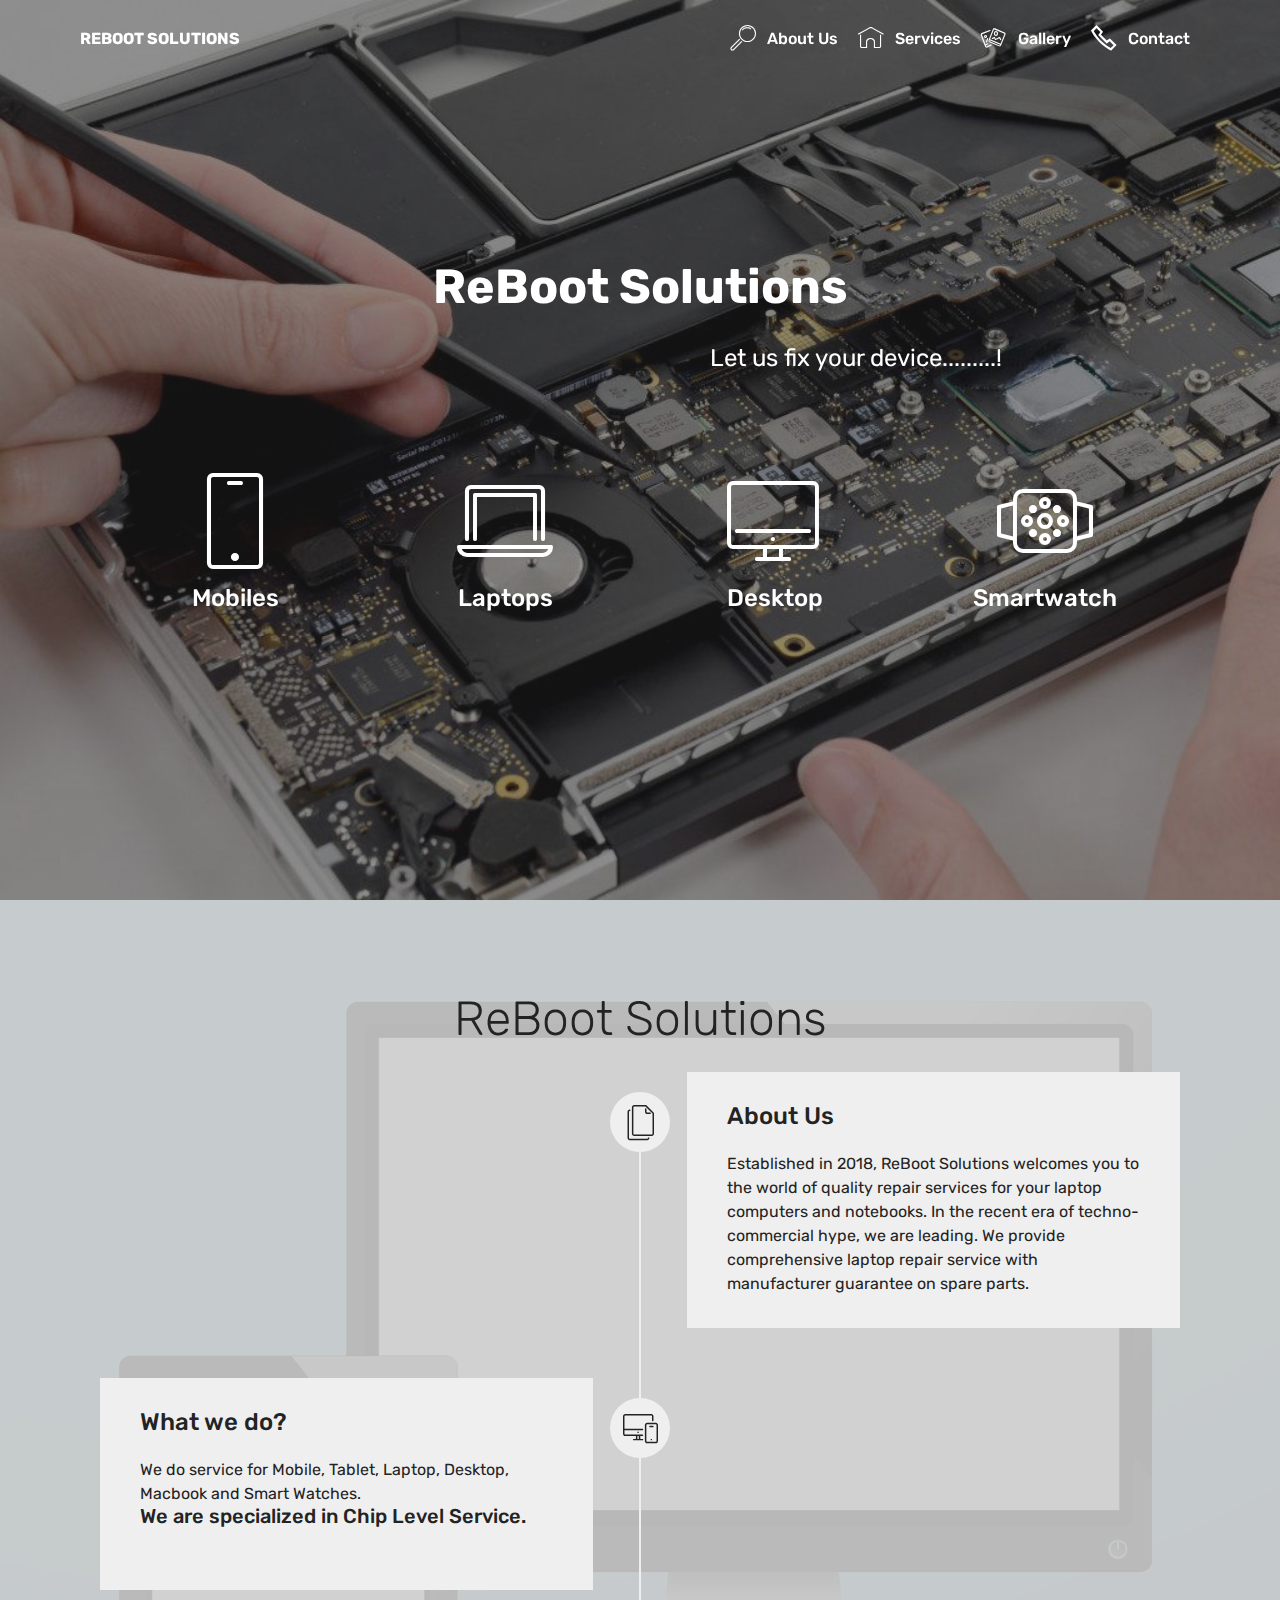
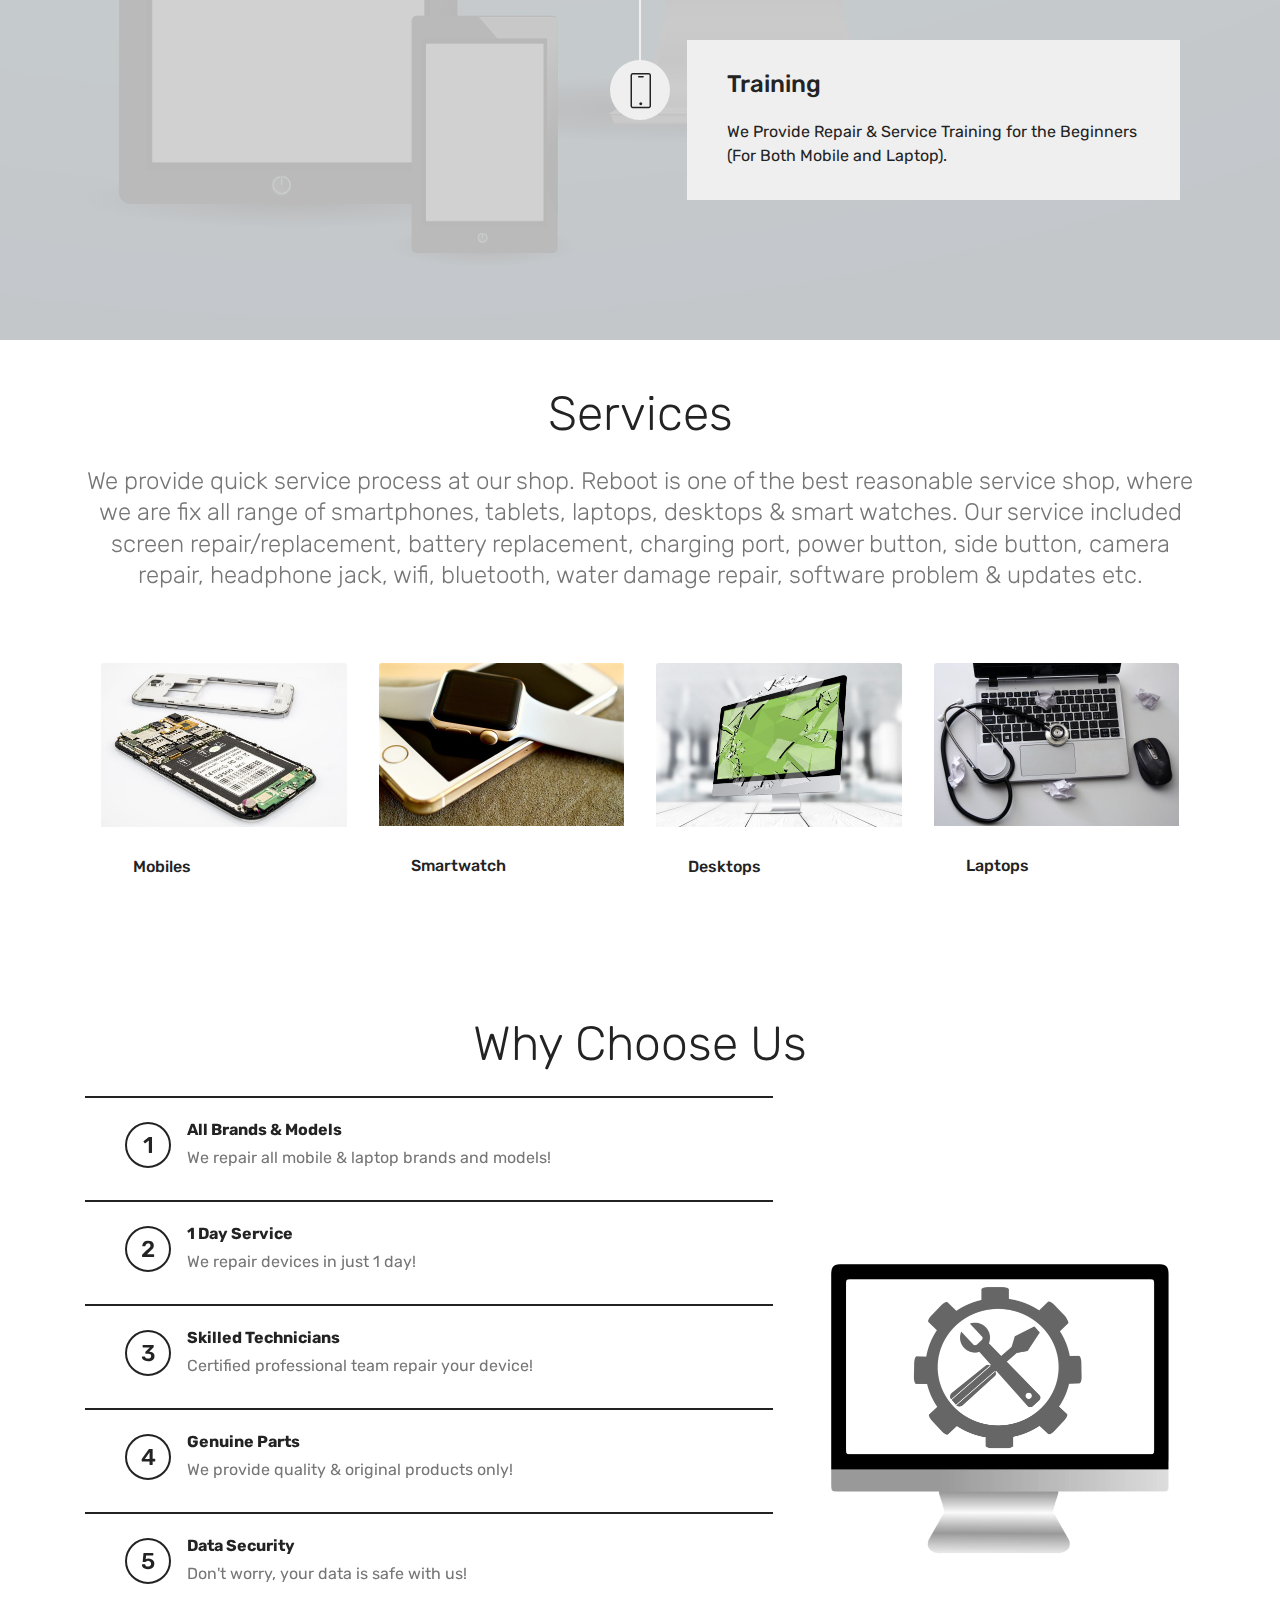
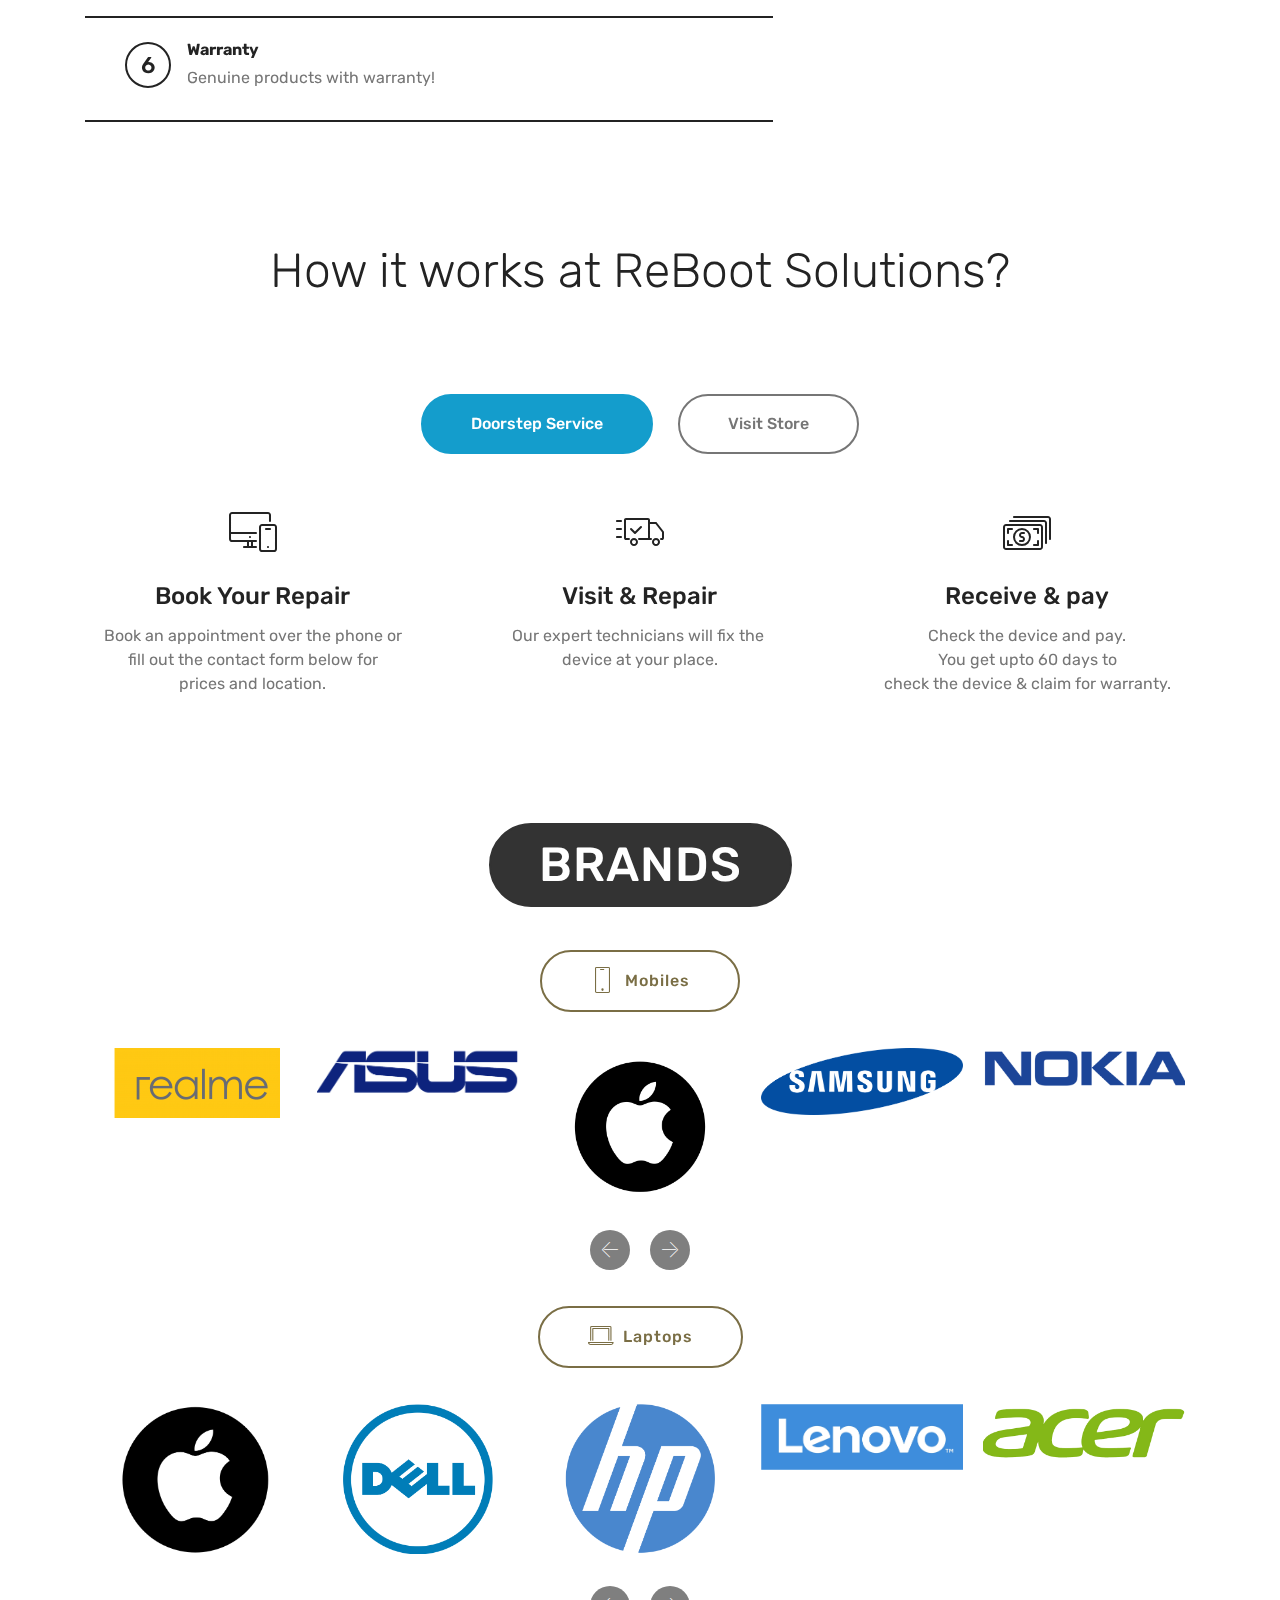
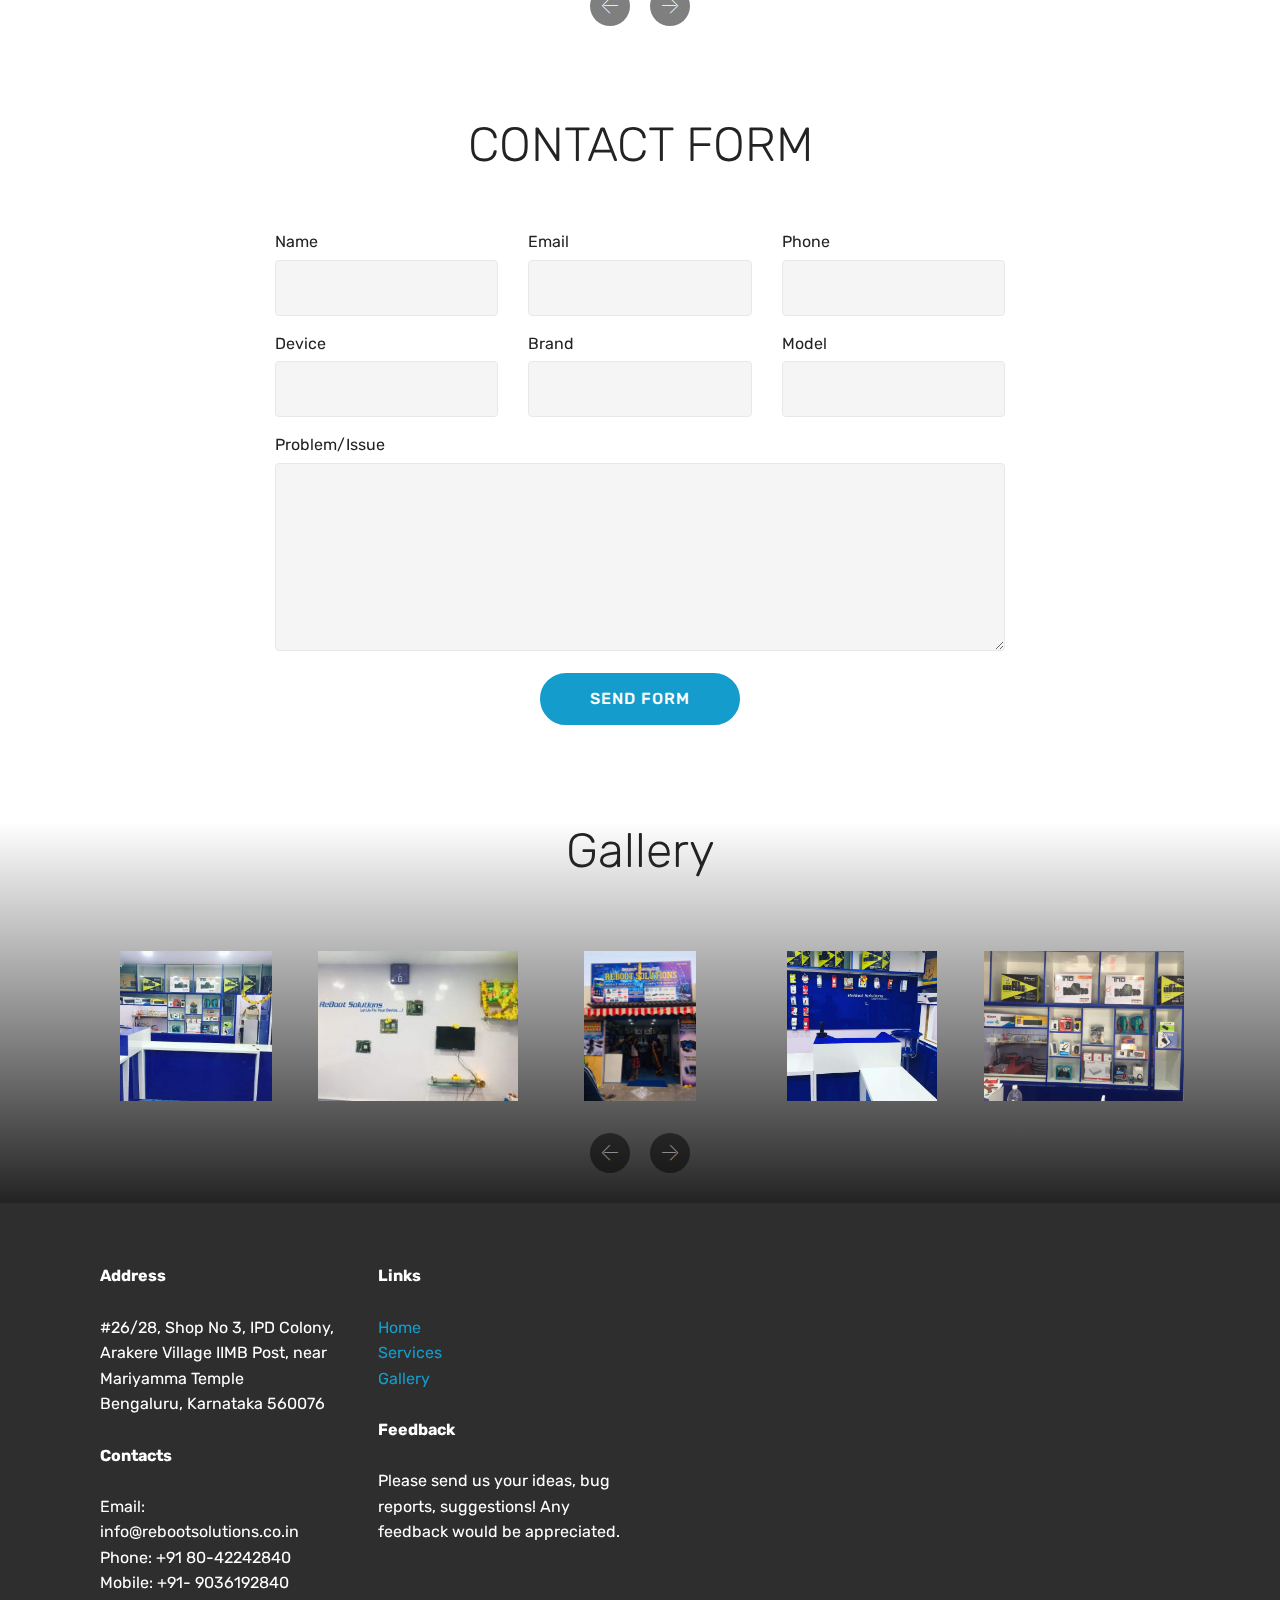
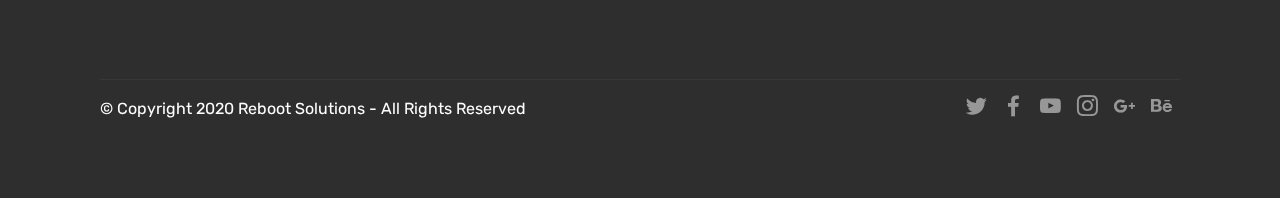
==== Stage2/index.html @ a34d1035 "Update" ====
<!DOCTYPE html>
<html>

<head>
    
    <meta charset="UTF-8">
    <meta http-equiv="X-UA-Compatible" content="IE=edge">
    <meta name="generator" content="Mobirise v4.12.3, mobirise.com">
    <meta name="viewport" content="width=device-width, initial-scale=1, minimum-scale=1">
    <link rel="shortcut icon" href="assets/images/mbr-122x244.png" type="image/x-icon">
    <meta name="description" content="">


    <title>Home</title>
    <link rel="stylesheet" href="assets/web/assets/mobirise-icons/mobirise-icons.css">
    <link rel="stylesheet" href="assets/web/assets/mobirise-icons2/mobirise2.css">
    <link rel="stylesheet" href="assets/bootstrap/css/bootstrap.min.css">
    <link rel="stylesheet" href="assets/bootstrap/css/bootstrap-grid.min.css">
    <link rel="stylesheet" href="assets/bootstrap/css/bootstrap-reboot.min.css">
    <link rel="stylesheet" href="assets/dropdown/css/style.css">
    <link rel="stylesheet" href="assets/tether/tether.min.css">
    <link rel="stylesheet" href="assets/socicon/css/styles.css">
    <link rel="stylesheet" href="assets/theme/css/style.css">
    <link rel="preload" as="style" href="assets/mobirise/css/mbr-additional.css">
    <link rel="stylesheet" href="assets/mobirise/css/mbr-additional.css" type="text/css">



</head>

<body>
    <section class="menu cid-qTkzRZLJNu" once="menu" id="menu1-0">



        <nav class="navbar navbar-expand beta-menu navbar-dropdown align-items-center navbar-fixed-top navbar-toggleable-sm bg-color transparent">
            <button class="navbar-toggler navbar-toggler-right" type="button" data-toggle="collapse" data-target="#navbarSupportedContent" aria-controls="navbarSupportedContent" aria-expanded="false" aria-label="Toggle navigation">
            <div class="hamburger">
                <span></span>
                <span></span>
                <span></span>
                <span></span>
            </div>
        </button>
            <div class="menu-logo">
                <div class="navbar-brand">

                    <span class="navbar-caption-wrap"><a class="navbar-caption text-white display-4" href="#top">
                        REBOOT SOLUTIONS</a></span>
                </div>
            </div>
            <div class="collapse navbar-collapse" id="navbarSupportedContent">
                <ul class="navbar-nav nav-dropdown nav-right" data-app-modern-menu="true">
                    <li class="nav-item">
                        <a class="nav-link link text-white display-4" href="index.html#timeline2-d">
                            <span class="mbri-search mbr-iconfont mbr-iconfont-btn"></span> About Us
                        </a>
                    </li>
                    <li class="nav-item">
                        <a class="nav-link link text-white display-4" href="index.html#features18-m">
                            <span class="mbri-home mbr-iconfont mbr-iconfont-btn"></span> Services
                        </a>
                    </li>
                    <li class="nav-item"><a class="nav-link link text-white display-4" href="index.html#clients-1g"><span class="mbri-image-gallery mbr-iconfont mbr-iconfont-btn"></span>
                        Gallery</a></li>
                    <li class="nav-item"><a class="nav-link link text-white display-4" href="index.html#footer2-j"><span class="mobi-mbri mobi-mbri-phone mbr-iconfont mbr-iconfont-btn"></span>
                        Contact </a></li>
                </ul>

            </div>
        </nav>
    </section>

    <section class="engine">
        <a href="https://mobirise.info/x"></a>
    </section>
    <section class="header12 cid-rZUD8Weqq3 mbr-fullscreen mbr-parallax-background" id="header12-e">

        <script src="https://apps.elfsight.com/p/platform.js" defer></script>
        <div class="elfsight-app-2c4e87eb-a6d6-4e40-9e32-75de7be5c30c"></div>


        <div class="mbr-overlay" style="opacity: 0.5; background-color: rgb(35, 35, 35);">
        </div>

        <div class="container  ">
            <div class="media-container">
                <div class="col-md-12 align-center">
                    <h1 class="mbr-section-title pb-3 mbr-white mbr-bold mbr-fonts-style display-2">
                        ReBoot Solutions</h1>
                    <p class="mbr-text pb-3 mbr-white mbr-fonts-style display-5">&nbsp; &nbsp; &nbsp; &nbsp; &nbsp; &nbsp; &nbsp; &nbsp; &nbsp; &nbsp; &nbsp; &nbsp; &nbsp; &nbsp; &nbsp; &nbsp; &nbsp; &nbsp; &nbsp; &nbsp; &nbsp; &nbsp; &nbsp; &nbsp; &nbsp; &nbsp; &nbsp; &nbsp; &nbsp; &nbsp; &nbsp; &nbsp; &nbsp;
                        &nbsp; &nbsp; &nbsp; Let us fix your device.........!</p>


                    <div class="icons-media-container mbr-white">
                        <div class="card col-12 col-md-6 col-lg-3">
                            <div class="icon-block">
                                <a href="">
                                    <span class="mbr-iconfont mbri-mobile"></span>
                                </a>
                            </div>
                            <h5 class="mbr-fonts-style display-5">
                                Mobiles</h5>
                        </div>

                        <div class="card col-12 col-md-6 col-lg-3">
                            <div class="icon-block">
                                <a href="">
                                    <span class="mbr-iconfont mbri-laptop"></span>
                                </a>
                            </div>
                            <h5 class="mbr-fonts-style display-5">
                                Laptops</h5>
                        </div>

                        <div class="card col-12 col-md-6 col-lg-3">
                            <div class="icon-block">
                                <a href="">
                                    <span class="mbr-iconfont mbri-desktop"></span>
                                </a>
                            </div>
                            <h5 class="mbr-fonts-style display-5">
                                Desktop</h5>
                        </div>

                        <div class="card col-12 col-md-6 col-lg-3">
                            <div class="icon-block">
                                <a href="">
                                    <span class="mbr-iconfont mbri-watch"></span>
                                </a>
                            </div>
                            <h5 class="mbr-fonts-style display-5">
                                Smartwatch</h5>
                        </div>
                    </div>
                </div>
            </div>
        </div>


    </section>

    <section class="timeline2 cid-rZUwiNPo9h" id="timeline2-d">



        <div class="mbr-overlay" style="opacity: 0.9; background-color: rgb(204, 204, 204);">
        </div>

        <div class="container align-center">
            <h2 class="mbr-section-title pb-3 mbr-fonts-style display-2">ReBoot Solutions</h2>


            <div class="container timelines-container" mbri-timelines="">
                <!--1-->
                <div class="row timeline-element reverse separline">
                    <span class="iconsBackground">
                    <span class="mbri-pages mbr-iconfont"></span>
                    </span>
                    <div class="col-xs-12 col-md-6 align-left">
                        <div class="timeline-text-content">
                            <h4 class="mbr-timeline-title pb-3 mbr-fonts-style display-5">About Us</h4>
                            <p class="mbr-timeline-text mbr-fonts-style display-7">Established in 2018, ReBoot Solutions welcomes you to the world of quality repair services for your laptop computers and notebooks. In the recent era of techno-commercial hype, we are leading. We provide comprehensive laptop
                                repair service with manufacturer guarantee on spare parts.</p>
                        </div>
                    </div>
                </div>
                <!--2-->
                <div class="row timeline-element  separline">
                    <span class="iconsBackground">
                    <span class="mbri-responsive mbr-iconfont"></span>
                    </span>
                    <div class="col-xs-12 col-md-6 align-left ">
                        <div class="timeline-text-content">
                            <h4 class="mbr-timeline-title pb-3 mbr-fonts-style display-5">What we do?</h4>
                            <p class="mbr-timeline-text mbr-fonts-style display-7">We do service for Mobile, Tablet, Laptop, Desktop, Macbook and Smart Watches.
                                <br>
                                <h5>We are specialized in Chip Level Service.</h5><br></p>
                        </div>
                    </div>
                </div>
                <!--3-->
                <div class="row timeline-element reverse">
                    <span class="iconsBackground">
                    <span class="mbr-iconfont mbri-mobile"></span>
                    </span>
                    <div class="col-xs-12 col-md-6 align-left">
                        <div class="timeline-text-content">
                            <h4 class="mbr-timeline-title pb-3 mbr-fonts-style display-5">Training</h4>
                            <p class="mbr-timeline-text mbr-fonts-style display-7">We Provide Repair &amp; Service Training for the Beginners (For Both Mobile and Laptop).</p>
                        </div>
                    </div>
                </div>
                <!--4-->

                <!--5-->

                <!--6-->

                <!--7-->

                <!--8-->

                <!--9-->

                <!--10-->

                <!--11-->

                <!--12-->

            </div>
        </div>
    </section>

    <section class="features18 popup-btn-cards cid-s2x1sMjqsp" id="features18-m">




        <div class="container">
            <h2 class="mbr-section-title pb-3 align-center mbr-fonts-style display-2">
                Services</h2>
            <h3 class="mbr-section-subtitle display-5 align-center mbr-fonts-style mbr-light">We provide quick service process at our shop. Reboot is one of the best reasonable service shop, where we are fix all range of smartphones, tablets, laptops, desktops &amp; smart watches. Our service included screen repair/replacement, battery
                replacement, charging port, power button, side button, camera repair, headphone jack, wifi, bluetooth, water damage repair, software problem &amp; updates etc.</h3>
            <div class="media-container-row pt-5 ">
                <div class="card p-3 col-12 col-md-6 col-lg-3">
                    <div class="card-wrapper ">
                        <div class="card-img">
                            <div class="mbr-overlay"></div>

                            <img src="assets/images/mbr-1-490x327.jpg" alt="Mobirise" title="">
                        </div>
                        <div class="card-box">
                            <h4 class="card-title mbr-fonts-style display-7">
                                Mobiles</h4>

                        </div>
                    </div>
                </div>
                <div class="card p-3 col-12 col-md-6 col-lg-3">
                    <div class="card-wrapper">
                        <div class="card-img">
                            <div class="mbr-overlay"></div>

                            <img src="assets/images/mbr-1-490x326.jpg" alt="Mobirise" title="">
                        </div>
                        <div class="card-box">
                            <h4 class="card-title mbr-fonts-style display-7">Smartwatch</h4>

                        </div>
                    </div>
                </div>

                <div class="card p-3 col-12 col-md-6 col-lg-3">
                    <div class="card-wrapper">
                        <div class="card-img">
                            <div class="mbr-overlay"></div>

                            <img src="assets/images/mbr-490x327.jpg" alt="Mobirise" title="">
                        </div>
                        <div class="card-box">
                            <h4 class="card-title mbr-fonts-style display-7">
                                Desktops</h4>

                        </div>
                    </div>
                </div>

                <div class="card p-3 col-12 col-md-6 col-lg-3">
                    <div class="card-wrapper">
                        <div class="card-img">
                            <div class="mbr-overlay"></div>

                            <img src="assets/images/mbr-490x326.jpg" alt="Mobirise" title="">
                        </div>
                        <div class="card-box">
                            <h4 class="card-title mbr-fonts-style display-7">
                                Laptops</h4>

                        </div>
                    </div>
                </div>
            </div>
        </div>
    </section>

    <section class="counters4 counters cid-rZUuoLfq2a" id="counters4-6">





        <div class="container pt-4 mt-2">
            <h2 class="mbr-section-title pb-3 align-center mbr-fonts-style display-2">Why Choose Us</h2>

            <div class="media-container-row">
                <div class="media-block m-auto" style="width: 38%;">
                    <div class="mbr-figure">
                        <img src="assets/images/mbr-780x585.png" alt="" title="">
                    </div>
                </div>
                <div class="cards-block">
                    <div class="cards-container">
                        <div class="card px-3 align-left col-12">
                            <div class="panel-item p-4 d-flex align-items-start">
                                <div class="card-img pr-3">
                                    <h3 class="img-text d-flex align-items-center justify-content-center">
                                        1
                                    </h3>
                                </div>
                                <div class="card-text">
                                    <h4 class="mbr-content-title mbr-bold mbr-fonts-style display-7">All Brands &amp; Models</h4>
                                    <p class="mbr-content-text mbr-fonts-style display-7">
                                        We repair all mobile &amp; laptop brands and models!</p>
                                </div>
                            </div>
                        </div>
                        <div class="card px-3 align-left col-12">
                            <div class="panel-item p-4 d-flex align-items-start">
                                <div class="card-img pr-3">
                                    <h3 class="img-text d-flex align-items-center justify-content-center">
                                        2
                                    </h3>
                                </div>
                                <div class="card-text">
                                    <h4 class="mbr-content-title mbr-bold mbr-fonts-style display-7">
                                        <div><span style="color: inherit; font-size: 1rem; background-color: transparent;">1 Day Service</span><br></div>
                                    </h4>
                                    <p class="mbr-content-text mbr-fonts-style display-7">
                                        We repair devices in just 1 day!
                                    </p>
                                </div>
                            </div>
                        </div>
                        <div class="card px-3 align-left col-12">
                            <div class="panel-item p-4 d-flex align-items-start">
                                <div class="card-img pr-3">
                                    <h3 class="img-text d-flex align-items-center justify-content-center">
                                        3
                                    </h3>
                                </div>
                                <div class="card-text">
                                    <h4 class="mbr-content-title mbr-bold mbr-fonts-style display-7">Skilled Technicians</h4>
                                    <p class="mbr-content-text mbr-fonts-style display-7">
                                        Certified professional team repair your device!</p>
                                </div>
                            </div>
                        </div>
                        <div class="card px-3 align-left col-12">
                            <div class="panel-item p-4 d-flex align-items-start">
                                <div class="card-img pr-3">
                                    <h3 class="img-text d-flex align-items-center justify-content-center">
                                        4
                                    </h3>
                                </div>
                                <div class="card-texts">
                                    <h4 class="mbr-content-title mbr-bold mbr-fonts-style display-7">Genuine Parts</h4>
                                    <p class="mbr-content-text mbr-fonts-style display-7">
                                        We provide quality &amp; original products only!
                                    </p>
                                </div>
                            </div>
                        </div>
                        <div class="card px-3 align-left col-12">
                            <div class="panel-item p-4 d-flex align-items-start">
                                <div class="card-img pr-3">
                                    <h3 class="img-text d-flex align-items-center justify-content-center">
                                        5
                                    </h3>
                                </div>
                                <div class="card-texts">
                                    <h4 class="mbr-content-title mbr-bold mbr-fonts-style display-7">Data Security</h4>
                                    <p class="mbr-content-text mbr-fonts-style display-7">
                                        Don't worry, your data is safe with us!
                                    </p>
                                </div>
                            </div>
                        </div>
                        <div class="card px-3 align-left col-12">
                            <div class="panel-item p-4 d-flex align-items-start">
                                <div class="card-img pr-3">
                                    <h3 class="img-text d-flex align-items-center justify-content-center">
                                        6
                                    </h3>
                                </div>
                                <div class="card-texts">
                                    <h4 class="mbr-content-title mbr-bold mbr-fonts-style display-7">Warranty</h4>
                                    <p class="mbr-content-text mbr-fonts-style display-7">
                                        Genuine products with warranty!
                                    </p>
                                </div>
                            </div>
                        </div>
                    </div>
                </div>
            </div>
        </div>
    </section>

    <section class="tabs3 cid-s2xTPoOh6a" id="tabs3-q">





        <div class="container">
            <h2 class="mbr-section-title align-center pb-3 mbr-fonts-style display-2">
                How it works at ReBoot Solutions?</h2>

        </div>
        <div class="container-fluid">
            <div class="row tabcont">
                <ul class="nav nav-tabs pt-3 mt-5" role="tablist">
                    <li class="nav-item mbr-fonts-style"><a class="nav-link show active display-7" role="tab" data-toggle="tab" href="#tabs3-q_tab0" aria-selected="true">
                        Doorstep Service</a></li>
                    <li class="nav-item mbr-fonts-style"><a class="nav-link  show active display-7" role="tab" data-toggle="tab" href="#tabs3-q_tab1" aria-selected="true">Visit Store</a></li>




                </ul>
            </div>
        </div>

        <div class="container">
            <div class="row px-1">
                <div class="tab-content">
                    <div id="tab1" class="tab-pane in active mbr-table" role="tabpanel">
                        <div class="row tab-content-row">
                            <div class="col-xs-12 col-md-6 col-lg-4">
                                <div class="card-img ">
                                    <span class="mbri-responsive mbr-iconfont"></span>
                                </div>
                                <h4 class="mbr-element-title  align-center mbr-fonts-style pb-2 display-5">
                                    Book Your Repair</h4>
                                <p class="mbr-section-text  align-center mbr-fonts-style display-7">
                                    Book an appointment over the phone or<br>fill out the contact form below for<br>prices and location.</p>
                            </div>

                            <div class="col-xs-12 col-md-6 col-lg-4">
                                <div class="card-img ">
                                    <span class="mbr-iconfont mbri-delivery"></span>
                                </div>
                                <h4 class="mbr-element-title  align-center mbr-fonts-style pb-2 display-5">
                                    Visit &amp; Repair</h4>
                                <p class="mbr-section-text  align-center mbr-fonts-style display-7">
                                    Our expert technicians will fix the&nbsp;<br>device at your place.</p>
                            </div>

                            <div class="col-xs-12 col-md-6 col-lg-4">
                                <div class="card-img ">
                                    <span class="mbr-iconfont mbri-cash"></span>
                                </div>
                                <h4 class="mbr-element-title  align-center mbr-fonts-style pb-2 display-5">
                                    Receive &amp; pay</h4>
                                <p class="mbr-section-text  align-center mbr-fonts-style display-7">
                                    Check the device and pay.<br>You get upto 60 days to<br>check the device &amp; claim for warranty.</p>
                            </div>


                        </div>
                    </div>

                    <div id="tab2" class="tab-pane  mbr-table" role="tabpanel">
                        <div class="row tab-content-row">
                            <div class="col-xs-12 col-md-6 col-lg-4">
                                <div class="card-img ">
                                    <span class="mbr-iconfont mbri-home"></span>
                                </div>
                                <h4 class="mbr-element-title  align-center mbr-fonts-style pb-2 display-5">
                                    Visit Store</h4>
                                <p class="mbr-section-text  align-center mbr-fonts-style display-7">
                                    Walk-in to our store on the below&nbsp;<br>address and handover the&nbsp;<br>device.</p>
                            </div>

                            <div class="col-xs-12 col-md-6 col-lg-4">
                                <div class="card-img ">
                                    <span class="mbr-iconfont mobi-mbri-phone mobi-mbri"></span>
                                </div>
                                <h4 class="mbr-element-title  align-center mbr-fonts-style pb-2 display-5">Get Notified</h4>
                                <p class="mbr-section-text  align-center mbr-fonts-style display-7">Once the device is fixed, you get&nbsp;<br>a call from our team.</p>
                            </div>

                            <div class="col-xs-12 col-md-6 col-lg-4">
                                <div class="card-img ">
                                    <span class="mbr-iconfont mbri-cash"></span>
                                </div>
                                <h4 class="mbr-element-title  align-center mbr-fonts-style pb-2 display-5">Pay</h4>
                                <p class="mbr-section-text  align-center mbr-fonts-style display-7">
                                    Collect the device from the store<br>and pay by cash/digital.</p>
                            </div>


                        </div>
                    </div>

                    <div id="tab3" class="tab-pane  mbr-table" role="tabpanel">
                        <div class="row tab-content-row">
                            <div class="col-xs-12 col-md-6 col-lg-4">
                                <div class="card-img ">
                                    <span class="mbri-extension mbr-iconfont"></span>
                                </div>
                                <h4 class="mbr-element-title  align-center mbr-fonts-style pb-2 display-5">
                                    TRENDY WEBSITE BLOCKS
                                </h4>
                                <p class="mbr-section-text  align-center mbr-fonts-style display-7">
                                    Choose from the large selection pre-made blocks - full-screen intro, bootstrap carousel, slider, responsive image gallery with, parallax scrolling, sticky header and more.
                                </p>
                            </div>

                            <div class="col-xs-12 col-md-6 col-lg-4">
                                <div class="card-img ">
                                    <span class="mbri-extension mbr-iconfont"></span>
                                </div>
                                <h4 class="mbr-element-title  align-center mbr-fonts-style pb-2 display-5">
                                    TRENDY WEBSITE BLOCKS
                                </h4>
                                <p class="mbr-section-text  align-center mbr-fonts-style display-7">
                                    Choose from the large selection pre-made blocks - full-screen intro, bootstrap carousel, slider, responsive image gallery with, parallax scrolling, sticky header and more.
                                </p>
                            </div>

                            <div class="col-xs-12 col-md-6 col-lg-4">
                                <div class="card-img ">
                                    <span class="mbri-extension mbr-iconfont"></span>
                                </div>
                                <h4 class="mbr-element-title  align-center mbr-fonts-style pb-2 display-5">
                                    TRENDY WEBSITE BLOCKS
                                </h4>
                                <p class="mbr-section-text  align-center mbr-fonts-style display-7">
                                    Choose from the large selection pre-made blocks - full-screen intro, bootstrap carousel, slider, responsive image gallery with, parallax scrolling, sticky header and more.
                                </p>
                            </div>


                        </div>
                    </div>

                    <div id="tab4" class="tab-pane  mbr-table" role="tabpanel">
                        <div class="row tab-content-row">
                            <div class="col-xs-12 col-md-6 col-lg-4">
                                <div class="card-img ">
                                    <span class="mbri-responsive mbr-iconfont"></span>
                                </div>
                                <h4 class="mbr-element-title  align-center mbr-fonts-style pb-2 display-5">
                                    MOBILE FRIENDLY
                                </h4>
                                <p class="mbr-section-text  align-center mbr-fonts-style display-7">
                                    No special actions required, all sites you make with Mobirise are mobile-friendly. You don't have to create a special mobile version of your site, it will adapt automagically.
                                </p>
                            </div>

                            <div class="col-xs-12 col-md-6 col-lg-4">
                                <div class="card-img ">
                                    <span class="mbri-responsive mbr-iconfont"></span>
                                </div>
                                <h4 class="mbr-element-title  align-center mbr-fonts-style pb-2 display-5">
                                    MOBILE FRIENDLY
                                </h4>
                                <p class="mbr-section-text  align-center mbr-fonts-style display-7">
                                    No special actions required, all sites you make with Mobirise are mobile-friendly. You don't have to create a special mobile version of your site, it will adapt automagically.
                                </p>
                            </div>

                            <div class="col-xs-12 col-md-6 col-lg-4">
                                <div class="card-img ">
                                    <span class="mbri-responsive mbr-iconfont"></span>
                                </div>
                                <h4 class="mbr-element-title  align-center mbr-fonts-style pb-2 display-5">
                                    MOBILE FRIENDLY
                                </h4>
                                <p class="mbr-section-text  align-center mbr-fonts-style display-7">
                                    No special actions required, all sites you make with Mobirise are mobile-friendly. You don't have to create a special mobile version of your site, it will adapt automagically.
                                </p>
                            </div>


                        </div>
                    </div>

                    <div id="tab5" class="tab-pane  mbr-table" role="tabpanel">
                        <div class="row tab-content-row">
                            <div class="col-xs-12 col-md-6 col-lg-4">
                                <div class="card-img ">
                                    <span class="mbri-bootstrap mbr-iconfont"></span>
                                </div>
                                <h4 class="mbr-element-title  align-center mbr-fonts-style pb-2 display-5">
                                    IT'S EASY AND SIMPLE
                                </h4>
                                <p class="mbr-section-text  align-center mbr-fonts-style display-7">
                                    Cut down the development time with drag-and-drop website builder. Drop the blocks into the page, edit content inline and publish - no technical skills required.
                                </p>
                            </div>

                            <div class="col-xs-12 col-md-6 col-lg-4">
                                <div class="card-img ">
                                    <span class="mbri-bootstrap mbr-iconfont"></span>
                                </div>
                                <h4 class="mbr-element-title  align-center mbr-fonts-style pb-2 display-5">
                                    IT'S EASY AND SIMPLE
                                </h4>
                                <p class="mbr-section-text  align-center mbr-fonts-style display-7">
                                    Cut down the development time with drag-and-drop website builder. Drop the blocks into the page, edit content inline and publish - no technical skills required.
                                </p>
                            </div>

                            <div class="col-xs-12 col-md-6 col-lg-4">
                                <div class="card-img ">
                                    <span class="mbri-bootstrap mbr-iconfont"></span>
                                </div>
                                <h4 class="mbr-element-title  align-center mbr-fonts-style pb-2 display-5">
                                    IT'S EASY AND SIMPLE
                                </h4>
                                <p class="mbr-section-text  align-center mbr-fonts-style display-7">
                                    Cut down the development time with drag-and-drop website builder. Drop the blocks into the page, edit content inline and publish - no technical skills required.
                                </p>
                            </div>


                        </div>
                    </div>

                    <div id="tab6" class="tab-pane  mbr-table" role="tabpanel">
                        <div class="row tab-content-row">
                            <div class="col-xs-12 col-md-6 col-lg-4">
                                <div class="card-img ">
                                    <span class="mbri-extension mbr-iconfont"></span>
                                </div>
                                <h4 class="mbr-element-title  align-center mbr-fonts-style pb-2 display-5">
                                    TRENDY WEBSITE BLOCKS
                                </h4>
                                <p class="mbr-section-text  align-center mbr-fonts-style display-7">
                                    Choose from the large selection pre-made blocks - full-screen intro, bootstrap carousel, slider, responsive image gallery with, parallax scrolling, sticky header and more.
                                </p>
                            </div>

                            <div class="col-xs-12 col-md-6 col-lg-4">
                                <div class="card-img ">
                                    <span class="mbri-extension mbr-iconfont"></span>
                                </div>
                                <h4 class="mbr-element-title  align-center mbr-fonts-style pb-2 display-5">
                                    TRENDY WEBSITE BLOCKS
                                </h4>
                                <p class="mbr-section-text  align-center mbr-fonts-style display-7">
                                    Choose from the large selection pre-made blocks - full-screen intro, bootstrap carousel, slider, responsive image gallery with, parallax scrolling, sticky header and more.
                                </p>
                            </div>

                            <div class="col-xs-12 col-md-6 col-lg-4">
                                <div class="card-img ">
                                    <span class="mbri-extension mbr-iconfont"></span>
                                </div>
                                <h4 class="mbr-element-title  align-center mbr-fonts-style pb-2 display-5">
                                    TRENDY WEBSITE BLOCKS
                                </h4>
                                <p class="mbr-section-text  align-center mbr-fonts-style display-7">
                                    Choose from the large selection pre-made blocks - full-screen intro, bootstrap carousel, slider, responsive image gallery with, parallax scrolling, sticky header and more.
                                </p>
                            </div>


                        </div>
                    </div>
                </div>
            </div>
        </div>
    </section>

    <section class="mbr-section content8 cid-s2y5kngvto" id="content8-19">



        <div class="container">
            <div class="media-container-row title">
                <div class="col-12 col-md-8">
                    <div class="mbr-section-btn align-center"><a class="btn btn-black display-2" href="">BRANDS</a></div>
                </div>
            </div>
        </div>
    </section>

    <section class="mbr-section content8 cid-s2y4HCQkKS" id="content8-17">



        <div class="container">
            <div class="media-container-row title">
                <div class="col-12 col-md-8">
                    <div class="mbr-section-btn align-center"><a class="btn btn-danger-outline display-4" href=""><span class="mbri-mobile mbr-iconfont mbr-iconfont-btn"></span>Mobiles</a></div>
                </div>
            </div>
        </div>
    </section>

    <section class="clients cid-rZUFUwzlgP" data-interval="false" id="clients-h">





        <div class="container">
            <div class="carousel slide" role="listbox" data-pause="true" data-keyboard="false" data-ride="carousel" data-interval="5000">
                <div class="carousel-inner" data-visible="5">





                    <div class="carousel-item ">
                        <div class="media-container-row">
                            <div class="col-md-12">
                                <div class="wrap-img ">
                                    <img src="assets/images/untitled-1-34-195x195.png" class="img-responsive clients-img" alt="" title="">
                                </div>
                            </div>
                        </div>
                    </div>
                    <div class="carousel-item ">
                        <div class="media-container-row">
                            <div class="col-md-12">
                                <div class="wrap-img ">
                                    <img src="assets/images/a9397d120bfea4478821815859b6ba40-1000x354.png" class="img-responsive clients-img" alt="" title="">
                                </div>
                            </div>
                        </div>
                    </div>
                    <div class="carousel-item ">
                        <div class="media-container-row">
                            <div class="col-md-12">
                                <div class="wrap-img ">
                                    <img src="assets/images/56-apple-512.webp" class="img-responsive clients-img" alt="" title="">
                                </div>
                            </div>
                        </div>
                    </div>
                    <div class="carousel-item ">
                        <div class="media-container-row">
                            <div class="col-md-12">
                                <div class="wrap-img ">
                                    <img src="assets/images/1200px-samsung-logo.svg-1200x398.png" class="img-responsive clients-img" alt="" title="">
                                </div>
                            </div>
                        </div>
                    </div>
                    <div class="carousel-item ">
                        <div class="media-container-row">
                            <div class="col-md-12">
                                <div class="wrap-img ">
                                    <img src="assets/images/nokia-logo-3-1499x602.png" class="img-responsive clients-img" alt="" title="">
                                </div>
                            </div>
                        </div>
                    </div>
                    <div class="carousel-item ">
                        <div class="media-container-row">
                            <div class="col-md-12">
                                <div class="wrap-img ">
                                    <img src="assets/images/vivo-mobile-logo-1-1190x363.png" class="img-responsive clients-img" alt="" title="">
                                </div>
                            </div>
                        </div>
                    </div>
                    <div class="carousel-item ">
                        <div class="media-container-row">
                            <div class="col-md-12">
                                <div class="wrap-img ">
                                    <img src="assets/images/oppo-logo.wine-1-3000x2000.png" class="img-responsive clients-img" alt="" title="">
                                </div>
                            </div>
                        </div>
                    </div>
                    <div class="carousel-item ">
                        <div class="media-container-row">
                            <div class="col-md-12">
                                <div class="wrap-img ">
                                    <img src="assets/images/oneplus-logo-1280x359.png" class="img-responsive clients-img" alt="" title="">
                                </div>
                            </div>
                        </div>
                    </div>
                    <div class="carousel-item ">
                        <div class="media-container-row">
                            <div class="col-md-12">
                                <div class="wrap-img ">
                                    <img src="assets/images/xiaomi-mi-4c-logo.wine-1-3000x2000.png" class="img-responsive clients-img" alt="" title="">
                                </div>
                            </div>
                        </div>
                    </div>
                </div>
                <div class="carousel-controls">
                    <a data-app-prevent-settings="" class="carousel-control carousel-control-prev" role="button" data-slide="prev">
                        <span aria-hidden="true" class="mbri-left mbr-iconfont"></span>
                        <span class="sr-only">Previous</span>
                    </a>
                    <a data-app-prevent-settings="" class="carousel-control carousel-control-next" role="button" data-slide="next">
                        <span aria-hidden="true" class="mbri-right mbr-iconfont"></span>
                        <span class="sr-only">Next</span>
                    </a>
                </div>
            </div>
        </div>
    </section>

    <section class="mbr-section content8 cid-s2y5idv6Y0" id="content8-18">



        <div class="container">
            <div class="media-container-row title">
                <div class="col-12 col-md-8">
                    <div class="mbr-section-btn align-center"><a class="btn btn-danger-outline display-4" href=""><span class="mbri-laptop mbr-iconfont mbr-iconfont-btn"></span>Laptops</a></div>
                </div>
            </div>
        </div>
    </section>

    <section class="clients cid-s2xs3z0gIZ" data-interval="false" id="clients-o">





        <div class="container">
            <div class="carousel slide" role="listbox" data-pause="true" data-keyboard="false" data-ride="carousel" data-interval="5000">
                <div class="carousel-inner" data-visible="5">





                    <div class="carousel-item ">
                        <div class="media-container-row">
                            <div class="col-md-12">
                                <div class="wrap-img ">
                                    <img src="assets/images/56-apple-514.webp" class="img-responsive clients-img" alt="" title="">
                                </div>
                            </div>
                        </div>
                    </div>
                    <div class="carousel-item ">
                        <div class="media-container-row">
                            <div class="col-md-12">
                                <div class="wrap-img ">
                                    <img src="assets/images/1024px-dell-logo.svg-1024x1024.png" class="img-responsive clients-img" alt="" title="">
                                </div>
                            </div>
                        </div>
                    </div>
                    <div class="carousel-item ">
                        <div class="media-container-row">
                            <div class="col-md-12">
                                <div class="wrap-img ">
                                    <img src="assets/images/hp-logo-2200x2200.png" class="img-responsive clients-img" alt="" title="">
                                </div>
                            </div>
                        </div>
                    </div>
                    <div class="carousel-item ">
                        <div class="media-container-row">
                            <div class="col-md-12">
                                <div class="wrap-img ">
                                    <img src="assets/images/1473161-1582580370-1200x500.png" class="img-responsive clients-img" alt="" title="">
                                </div>
                            </div>
                        </div>
                    </div>
                    <div class="carousel-item ">
                        <div class="media-container-row">
                            <div class="col-md-12">
                                <div class="wrap-img ">
                                    <img src="assets/images/acer-logo-800x250.png" class="img-responsive clients-img" alt="" title="">
                                </div>
                            </div>
                        </div>
                    </div>
                    <div class="carousel-item ">
                        <div class="media-container-row">
                            <div class="col-md-12">
                                <div class="wrap-img ">
                                    <img src="assets/images/1200px-samsung-logo.svg-1-1200x398.png" class="img-responsive clients-img" alt="" title="">
                                </div>
                            </div>
                        </div>
                    </div>
                    <div class="carousel-item ">
                        <div class="media-container-row">
                            <div class="col-md-12">
                                <div class="wrap-img ">
                                    <img src="assets/images/a9397d120bfea4478821815859b6ba40-1-1000x354.png" class="img-responsive clients-img" alt="" title="">
                                </div>
                            </div>
                        </div>
                    </div>
                    <div class="carousel-item ">
                        <div class="media-container-row">
                            <div class="col-md-12">
                                <div class="wrap-img ">
                                    <img src="assets/images/xiaomi-mi-4c-logo.wine-2-3000x2000.png" class="img-responsive clients-img" alt="" title="">
                                </div>
                            </div>
                        </div>
                    </div>
                    <div class="carousel-item ">
                        <div class="media-container-row">
                            <div class="col-md-12">
                                <div class="wrap-img ">
                                    <img src="assets/images/41682861f5632c44c0c19e014d6b62a2-1269x900.png" class="img-responsive clients-img" alt="" title="">
                                </div>
                            </div>
                        </div>
                    </div>
                    <div class="carousel-item ">
                        <div class="media-container-row">
                            <div class="col-md-12">
                                <div class="wrap-img ">
                                    <img src="assets/images/toshiba-logo-1-3400x1056.png" class="img-responsive clients-img" alt="" title="">
                                </div>
                            </div>
                        </div>
                    </div>
                </div>
                <div class="carousel-controls">
                    <a data-app-prevent-settings="" class="carousel-control carousel-control-prev" role="button" data-slide="prev">
                        <span aria-hidden="true" class="mbri-left mbr-iconfont"></span>
                        <span class="sr-only">Previous</span>
                    </a>
                    <a data-app-prevent-settings="" class="carousel-control carousel-control-next" role="button" data-slide="next">
                        <span aria-hidden="true" class="mbri-right mbr-iconfont"></span>
                        <span class="sr-only">Next</span>
                    </a>
                </div>
            </div>
        </div>
    </section>

    <section class="mbr-section form1 cid-rZUuN1IuE8" id="form1-8">




        <div class="container">
            <div class="row justify-content-center">
                <div class="title col-12 col-lg-8">
                    <h2 class="mbr-section-title align-center pb-3 mbr-fonts-style display-2">
                        CONTACT FORM
                    </h2>

                </div>
            </div>
        </div>
        <div class="container">
            <div class="row justify-content-center">
                <div class="media-container-column col-lg-8" data-form-type="formoid">
                    <!---Formbuilder Form--->
                    <form action="https://mobirise.com/" method="POST" class="mbr-form form-with-styler" data-form-title="Mobirise Form"><input type="hidden" name="email" data-form-email="true" value="hB+mKemJcoosfRnP6zgzWGKtFgf3vO4JXUSl7Al1bfl42sNcd4iXEDyzFTxVhUcLabIPBIEtPmaYK6PdMni3ZOyo4SCpRRk/DniJXM6S+N2gMRN6IyxSJ5NEGirxTyV+">
                        <div class="row">
                            <div hidden="hidden" data-form-alert="" class="alert alert-success col-12">Thanks for filling out the form!</div>
                            <div hidden="hidden" data-form-alert-danger="" class="alert alert-danger col-12">
                            </div>
                        </div>
                        <div class="dragArea row">
                            <div class="col-md-4  form-group" data-for="name">
                                <label for="name-form1-8" class="form-control-label mbr-fonts-style display-7">Name</label>
                                <input type="text" name="name" data-form-field="Name" required="required" class="form-control display-7" id="name-form1-8">
                            </div>
                            <div class="col-md-4  form-group" data-for="email">
                                <label for="email-form1-8" class="form-control-label mbr-fonts-style display-7">Email</label>
                                <input type="email" name="email" data-form-field="Email" required="required" class="form-control display-7" id="email-form1-8">
                            </div>
                            <div data-for="phone" class="col-md-4  form-group">
                                <label for="phone-form1-8" class="form-control-label mbr-fonts-style display-7">Phone</label>
                                <input type="tel" name="phone" data-form-field="Phone" class="form-control display-7" id="phone-form1-8">
                            </div>
                            <div data-for="phone" class="col-md-4  form-group">
                                <label for="phone-form1-8" class="form-control-label mbr-fonts-style display-7">Device</label>
                                <input type="text" name="device" data-form-field="Device" class="form-control display-7" id="phone-form1-8">
                            </div>
                            <div data-for="phone" class="col-md-4  form-group">
                                <label for="phone-form1-8" class="form-control-label mbr-fonts-style display-7">Brand</label>
                                <input type="text" name="brand" data-form-field="Brand" class="form-control display-7" id="phone-form1-8">
                            </div>
                            <div data-for="phone" class="col-md-4  form-group">
                                <label for="phone-form1-8" class="form-control-label mbr-fonts-style display-7">Model</label>
                                <input type="tel/text" name="brand" data-form-field="Brand" class="form-control display-7" id="phone-form1-8">
                            </div>
                            <div data-for="message" class="col-md-12 form-group">
                                <label for="message-form1-8" class="form-control-label mbr-fonts-style display-7">Problem/Issue</label>
                                <textarea name="message" data-form-field="Message" class="form-control display-7" id="message-form1-8"></textarea>
                            </div>
                            <div class="col-md-12 input-group-btn align-center">
                                <button type="submit" class="btn btn-primary btn-form display-4">SEND FORM</button>
                            </div>
                        </div>
                    </form>
                    <!---Formbuilder Form--->
                </div>
            </div>
        </div>
    </section>

    <section class="clients cid-s2y9XPsqHi" data-interval="false" id="clients-1g">



        <div class="container mb-5">
            <div class="media-container-row">
                <div class="col-12 align-center">
                    <h2 class="mbr-section-title pb-3 mbr-fonts-style display-2">
                        Gallery</h2>

                </div>
            </div>
        </div>

        <div class="container">
            <div class="carousel slide" role="listbox" data-pause="true" data-keyboard="false" data-ride="carousel" data-interval="3000">
                <div class="carousel-inner" data-visible="5">





                    <div class="carousel-item ">
                        <div class="media-container-row">
                            <div class="col-md-12">
                                <div class="wrap-img ">
                                    <img src="assets/images/skype-picture-2020-06-21t12-40-19-348z-240x240.jpeg" class="img-responsive clients-img" alt="" title="">
                                </div>
                            </div>
                        </div>
                    </div>
                    <div class="carousel-item ">
                        <div class="media-container-row">
                            <div class="col-md-12">
                                <div class="wrap-img ">
                                    <img src="assets/images/skype-picture-2020-06-21t12-40-59-884z-240x180.jpeg" class="img-responsive clients-img" alt="" title="">
                                </div>
                            </div>
                        </div>
                    </div>
                    <div class="carousel-item ">
                        <div class="media-container-row">
                            <div class="col-md-12">
                                <div class="wrap-img ">
                                    <img src="assets/images/skype-picture-2020-06-21t12-41-20-165z-960x1280.jpeg" class="img-responsive clients-img" alt="" title="">
                                </div>
                            </div>
                        </div>
                    </div>
                    <div class="carousel-item ">
                        <div class="media-container-row">
                            <div class="col-md-12">
                                <div class="wrap-img ">
                                    <img src="assets/images/skype-picture-2020-06-21t12-41-29-838z-1080x1080.jpeg" class="img-responsive clients-img" alt="" title="">
                                </div>
                            </div>
                        </div>
                    </div>
                    <div class="carousel-item ">
                        <div class="media-container-row">
                            <div class="col-md-12">
                                <div class="wrap-img ">
                                    <img src="assets/images/skype-picture-2020-06-21t12-42-06-522z-1280x960.jpeg" class="img-responsive clients-img" alt="" title="">
                                </div>
                            </div>
                        </div>
                    </div>
                    <div class="carousel-item ">
                        <div class="media-container-row">
                            <div class="col-md-12">
                                <div class="wrap-img ">
                                    <img src="assets/images/skype-picture-2020-06-21t12-41-08-521z-1280x960.jpeg" class="img-responsive clients-img" alt="" title="">
                                </div>
                            </div>
                        </div>
                    </div>
                    <div class="carousel-item ">
                        <div class="media-container-row">
                            <div class="col-md-12">
                                <div class="wrap-img ">
                                    <img src="assets/images/skype-picture-2020-06-21t12-41-08-521z-1280x960.jpeg" class="img-responsive clients-img" alt="" title="">
                                </div>
                            </div>
                        </div>
                    </div>
                </div>
                <div class="carousel-controls">
                    <a data-app-prevent-settings="" class="carousel-control carousel-control-prev" role="button" data-slide="prev">
                        <span aria-hidden="true" class="mbri-left mbr-iconfont"></span>
                        <span class="sr-only">Previous</span>
                    </a>
                    <a data-app-prevent-settings="" class="carousel-control carousel-control-next" role="button" data-slide="next">
                        <span aria-hidden="true" class="mbri-right mbr-iconfont"></span>
                        <span class="sr-only">Next</span>
                    </a>
                </div>
            </div>
        </div>
    </section>

    <section class="cid-s2mcxliA0c" id="footer2-j">





        <div class="container">
            <div class="media-container-row content mbr-white">
                <div class="col-12 col-md-3 mbr-fonts-style display-7">
                    <p class="mbr-text">
                        <strong>Address</strong>
                        <br>
                        <br>#26/28, Shop No 3, IPD Colony,<br>Arakere Village IIMB Post, near Mariyamma Temple<br>Bengaluru, Karnataka 560076<br><br><strong>Contacts</strong>
                        <br>
                        <br>Email: info@rebootsolutions.co.in&nbsp;<br>Phone: +91 80-42242840<br>Mobile: +91- 9036192840&nbsp;</p>
                </div>
                <div class="col-12 col-md-3 mbr-fonts-style display-7">
                    <p class="mbr-text">
                        <strong>Links</strong>
                        <br>
                        <br><a href="index.html">Home</a><br><a href="index.html#features18-m">Services</a><br><a href="index.html#clients-1g">Gallery</a><br>
                        <br><strong>Feedback</strong>
                        <br>
                        <br>Please send us your ideas, bug reports, suggestions! Any feedback would be appreciated.
                    </p>
                </div>
                <div class="col-12 col-md-6">
                    <div class="google-map"><iframe frameborder="0" style="border:0" src="https://www.google.com/maps/embed/v1/place?key=AIzaSyAEIpgj38KyLFELm2bK9Y7krBkz1K-cMq8&amp;q=place_id:ChIJFTIMQSIVrjsRkmEH9Jg9JBI" allowfullscreen=""></iframe></div>
                </div>
            </div>
            <div class="footer-lower">
                <div class="media-container-row">
                    <div class="col-sm-12">
                        <hr>
                    </div>
                </div>
                <div class="media-container-row mbr-white">
                    <div class="col-sm-6 copyright">
                        <p class="mbr-text mbr-fonts-style display-7">
                            © Copyright 2020 Reboot Solutions - All Rights Reserved
                        </p>
                    </div>
                    <div class="col-md-6">
                        <div class="social-list align-right">
                            <div class="soc-item">
                                <a href="https://twitter.com" target="_blank">
                                    <span class="socicon-twitter socicon mbr-iconfont mbr-iconfont-social"></span>
                                </a>
                            </div>
                            <div class="soc-item">
                                <a href="https://www.facebook.com" target="_blank">
                                    <span class="socicon-facebook socicon mbr-iconfont mbr-iconfont-social"></span>
                                </a>
                            </div>
                            <div class="soc-item">
                                <a href="https://www.youtube.com" target="_blank">
                                    <span class="socicon-youtube socicon mbr-iconfont mbr-iconfont-social"></span>
                                </a>
                            </div>
                            <div class="soc-item">
                                <a href="https://instagram.com" target="_blank">
                                    <span class="socicon-instagram socicon mbr-iconfont mbr-iconfont-social"></span>
                                </a>
                            </div>
                            <div class="soc-item">
                                <a href="https://plus.google.com" target="_blank">
                                    <span class="socicon-googleplus socicon mbr-iconfont mbr-iconfont-social"></span>
                                </a>
                            </div>
                            <div class="soc-item">
                                <a href="" target="_blank">
                                    <span class="mbr-iconfont mbr-iconfont-social socicon-behance socicon"></span>
                                </a>
                            </div>
                        </div>
                    </div>
                </div>
            </div>
        </div>
    </section>


    <script src="assets/web/assets/jquery/jquery.min.js"></script>
    <script src="assets/popper/popper.min.js"></script>
    <script src="assets/bootstrap/js/bootstrap.min.js"></script>
    <script src="assets/smoothscroll/smooth-scroll.js"></script>
    <script src="assets/dropdown/js/nav-dropdown.js"></script>
    <script src="assets/dropdown/js/navbar-dropdown.js"></script>
    <script src="assets/touchswipe/jquery.touch-swipe.min.js"></script>
    <script src="assets/vimeoplayer/jquery.mb.vimeo_player.js"></script>
    <script src="assets/parallax/jarallax.min.js"></script>
    <script src="assets/mbr-popup-btns/mbr-popup-btns.js"></script>
    <script src="assets/viewportchecker/jquery.viewportchecker.js"></script>
    <script src="assets/mbr-tabs/mbr-tabs.js"></script>
    <script src="assets/bootstrapcarouselswipe/bootstrap-carousel-swipe.js"></script>
    <script src="assets/mbr-clients-slider/mbr-clients-slider.js"></script>
    <script src="assets/tether/tether.min.js"></script>
    <script src="assets/theme/js/script.js"></script>
    <script src="assets/formoid/formoid.min.js"></script>


</body>

</html>
---- Stage2/assets/web/assets/mobirise-icons/mobirise-icons.css ----
@font-face {
  font-family: 'MobiriseIcons';
  src:  url('mobirise-icons.eot?spat4u');
  src:  url('mobirise-icons.eot?spat4u#iefix') format('embedded-opentype'),
    url('mobirise-icons.ttf?spat4u') format('truetype'),
    url('mobirise-icons.woff?spat4u') format('woff'),
    url('mobirise-icons.svg?spat4u#MobiriseIcons') format('svg');
  font-weight: normal;
  font-style: normal;
  font-display: swap;
}

[class^="mbri-"], [class*=" mbri-"] {
  /* use !important to prevent issues with browser extensions that change fonts */
  font-family: MobiriseIcons !important;
  speak: none;
  font-style: normal;
  font-weight: normal;
  font-variant: normal;
  text-transform: none;
  line-height: 1;

  /* Better Font Rendering =========== */
  -webkit-font-smoothing: antialiased;
  -moz-osx-font-smoothing: grayscale;
}

.mbri-add-submenu:before {
  content: "\e900";
}
.mbri-alert:before {
  content: "\e901";
}
.mbri-align-center:before {
  content: "\e902";
}
.mbri-align-justify:before {
  content: "\e903";
}
.mbri-align-left:before {
  content: "\e904";
}
.mbri-align-right:before {
  content: "\e905";
}
.mbri-android:before {
  content: "\e906";
}
.mbri-apple:before {
  content: "\e907";
}
.mbri-arrow-down:before {
  content: "\e908";
}
.mbri-arrow-next:before {
  content: "\e909";
}
.mbri-arrow-prev:before {
  content: "\e90a";
}
.mbri-arrow-up:before {
  content: "\e90b";
}
.mbri-bold:before {
  content: "\e90c";
}
.mbri-bookmark:before {
  content: "\e90d";
}
.mbri-bootstrap:before {
  content: "\e90e";
}
.mbri-briefcase:before {
  content: "\e90f";
}
.mbri-browse:before {
  content: "\e910";
}
.mbri-bulleted-list:before {
  content: "\e911";
}
.mbri-calendar:before {
  content: "\e912";
}
.mbri-camera:before {
  content: "\e913";
}
.mbri-cart-add:before {
  content: "\e914";
}
.mbri-cart-full:before {
  content: "\e915";
}
.mbri-cash:before {
  content: "\e916";
}
.mbri-change-style:before {
  content: "\e917";
}
.mbri-chat:before {
  content: "\e918";
}
.mbri-clock:before {
  content: "\e919";
}
.mbri-close:before {
  content: "\e91a";
}
.mbri-cloud:before {
  content: "\e91b";
}
.mbri-code:before {
  content: "\e91c";
}
.mbri-contact-form:before {
  content: "\e91d";
}
.mbri-credit-card:before {
  content: "\e91e";
}
.mbri-cursor-click:before {
  content: "\e91f";
}
.mbri-cust-feedback:before {
  content: "\e920";
}
.mbri-database:before {
  content: "\e921";
}
.mbri-delivery:before {
  content: "\e922";
}
.mbri-desktop:before {
  content: "\e923";
}
.mbri-devices:before {
  content: "\e924";
}
.mbri-down:before {
  content: "\e925";
}
.mbri-download:before {
  content: "\e989";
}
.mbri-drag-n-drop:before {
  content: "\e927";
}
.mbri-drag-n-drop2:before {
  content: "\e928";
}
.mbri-edit:before {
  content: "\e929";
}
.mbri-edit2:before {
  content: "\e92a";
}
.mbri-error:before {
  content: "\e92b";
}
.mbri-extension:before {
  content: "\e92c";
}
.mbri-features:before {
  content: "\e92d";
}
.mbri-file:before {
  content: "\e92e";
}
.mbri-flag:before {
  content: "\e92f";
}
.mbri-folder:before {
  content: "\e930";
}
.mbri-gift:before {
  content: "\e931";
}
.mbri-github:before {
  content: "\e932";
}
.mbri-globe:before {
  content: "\e933";
}
.mbri-globe-2:before {
  content: "\e934";
}
.mbri-growing-chart:before {
  content: "\e935";
}
.mbri-hearth:before {
  content: "\e936";
}
.mbri-help:before {
  content: "\e937";
}
.mbri-home:before {
  content: "\e938";
}
.mbri-hot-cup:before {
  content: "\e939";
}
.mbri-idea:before {
  content: "\e93a";
}
.mbri-image-gallery:before {
  content: "\e93b";
}
.mbri-image-slider:before {
  content: "\e93c";
}
.mbri-info:before {
  content: "\e93d";
}
.mbri-italic:before {
  content: "\e93e";
}
.mbri-key:before {
  content: "\e93f";
}
.mbri-laptop:before {
  content: "\e940";
}
.mbri-layers:before {
  content: "\e941";
}
.mbri-left-right:before {
  content: "\e942";
}
.mbri-left:before {
  content: "\e943";
}
.mbri-letter:before {
  content: "\e944";
}
.mbri-like:before {
  content: "\e945";
}
.mbri-link:before {
  content: "\e946";
}
.mbri-lock:before {
  content: "\e947";
}
.mbri-login:before {
  content: "\e948";
}
.mbri-logout:before {
  content: "\e949";
}
.mbri-magic-stick:before {
  content: "\e94a";
}
.mbri-map-pin:before {
  content: "\e94b";
}
.mbri-menu:before {
  content: "\e94c";
}
.mbri-mobile:before {
  content: "\e94d";
}
.mbri-mobile2:before {
  content: "\e94e";
}
.mbri-mobirise:before {
  content: "\e94f";
}
.mbri-more-horizontal:before {
  content: "\e950";
}
.mbri-more-vertical:before {
  content: "\e951";
}
.mbri-music:before {
  content: "\e952";
}
.mbri-new-file:before {
  content: "\e953";
}
.mbri-numbered-list:before {
  content: "\e954";
}
.mbri-opened-folder:before {
  content: "\e955";
}
.mbri-pages:before {
  content: "\e956";
}
.mbri-paper-plane:before {
  content: "\e957";
}
.mbri-paperclip:before {
  content: "\e958";
}
.mbri-photo:before {
  content: "\e959";
}
.mbri-photos:before {
  content: "\e95a";
}
.mbri-pin:before {
  content: "\e95b";
}
.mbri-play:before {
  content: "\e95c";
}
.mbri-plus:before {
  content: "\e95d";
}
.mbri-preview:before {
  content: "\e95e";
}
.mbri-print:before {
  content: "\e95f";
}
.mbri-protect:before {
  content: "\e960";
}
.mbri-question:before {
  content: "\e961";
}
.mbri-quote-left:before {
  content: "\e962";
}
.mbri-quote-right:before {
  content: "\e963";
}
.mbri-refresh:before {
  content: "\e964";
}
.mbri-responsive:before {
  content: "\e965";
}
.mbri-right:before {
  content: "\e966";
}
.mbri-rocket:before {
  content: "\e967";
}
.mbri-sad-face:before {
  content: "\e968";
}
.mbri-sale:before {
  content: "\e969";
}
.mbri-save:before {
  content: "\e96a";
}
.mbri-search:before {
  content: "\e96b";
}
.mbri-setting:before {
  content: "\e96c";
}
.mbri-setting2:before {
  content: "\e96d";
}
.mbri-setting3:before {
  content: "\e96e";
}
.mbri-share:before {
  content: "\e96f";
}
.mbri-shopping-bag:before {
  content: "\e970";
}
.mbri-shopping-basket:before {
  content: "\e971";
}
.mbri-shopping-cart:before {
  content: "\e972";
}
.mbri-sites:before {
  content: "\e973";
}
.mbri-smile-face:before {
  content: "\e974";
}
.mbri-speed:before {
  content: "\e975";
}
.mbri-star:before {
  content: "\e976";
}
.mbri-success:before {
  content: "\e977";
}
.mbri-sun:before {
  content: "\e978";
}
.mbri-sun2:before {
  content: "\e979";
}
.mbri-tablet:before {
  content: "\e97a";
}
.mbri-tablet-vertical:before {
  content: "\e97b";
}
.mbri-target:before {
  content: "\e97c";
}
.mbri-timer:before {
  content: "\e97d";
}
.mbri-to-ftp:before {
  content: "\e97e";
}
.mbri-to-local-drive:before {
  content: "\e97f";
}
.mbri-touch-swipe:before {
  content: "\e980";
}
.mbri-touch:before {
  content: "\e981";
}
.mbri-trash:before {
  content: "\e982";
}
.mbri-underline:before {
  content: "\e983";
}
.mbri-unlink:before {
  content: "\e984";
}
.mbri-unlock:before {
  content: "\e985";
}
.mbri-up-down:before {
  content: "\e986";
}
.mbri-up:before {
  content: "\e987";
}
.mbri-update:before {
  content: "\e988";
}
.mbri-upload:before {
 content: "\e926"; 
}
.mbri-user:before {
  content: "\e98a";
}
.mbri-user2:before {
  content: "\e98b";
}
.mbri-users:before {
  content: "\e98c";
}
.mbri-video:before {
  content: "\e98d";
}
.mbri-video-play:before {
  content: "\e98e";
}
.mbri-watch:before {
  content: "\e98f";
}
.mbri-website-theme:before {
  content: "\e990";
}
.mbri-wifi:before {
  content: "\e991";
}
.mbri-windows:before {
  content: "\e992";
}
.mbri-zoom-out:before {
  content: "\e993";
}
.mbri-redo:before {
  content: "\e994";
}
.mbri-undo:before {
  content: "\e995";
}
---- Stage2/assets/web/assets/mobirise-icons2/mobirise2.css ----
@font-face {
  font-family: 'Moririse2';
  font-display: swap;
  src:  url('mobirise2.eot?f2bix4');
  src:  url('mobirise2.eot?f2bix4#iefix') format('embedded-opentype'),
    url('mobirise2.ttf?f2bix4') format('truetype'),
    url('mobirise2.woff?f2bix4') format('woff'),
    url('mobirise2.svg?f2bix4#mobirise2') format('svg');
  font-weight: normal;
  font-style: normal;
}

[class^="mobi-"], [class*=" mobi-"] {
  /* use !important to prevent issues with browser extensions that change fonts */
  font-family: 'Moririse2' !important;
  speak: none;
  font-style: normal;
  font-weight: normal;
  font-variant: normal;
  text-transform: none;
  line-height: 1;

  /* Better Font Rendering =========== */
  -webkit-font-smoothing: antialiased;
  -moz-osx-font-smoothing: grayscale;
}

.mobi-mbri-add-submenu:before {
  content: "\e900";
}
.mobi-mbri-alert:before {
  content: "\e901";
}
.mobi-mbri-align-center:before {
  content: "\e902";
}
.mobi-mbri-align-justify:before {
  content: "\e903";
}
.mobi-mbri-align-left:before {
  content: "\e904";
}
.mobi-mbri-align-right:before {
  content: "\e905";
}
.mobi-mbri-android:before {
  content: "\e906";
}
.mobi-mbri-apple:before {
  content: "\e907";
}
.mobi-mbri-arrow-down:before {
  content: "\e908";
}
.mobi-mbri-arrow-next:before {
  content: "\e909";
}
.mobi-mbri-arrow-prev:before {
  content: "\e90a";
}
.mobi-mbri-arrow-up:before {
  content: "\e90b";
}
.mobi-mbri-bold:before {
  content: "\e90c";
}
.mobi-mbri-bookmark:before {
  content: "\e90d";
}
.mobi-mbri-bootstrap:before {
  content: "\e90e";
}
.mobi-mbri-briefcase:before {
  content: "\e90f";
}
.mobi-mbri-browse:before {
  content: "\e910";
}
.mobi-mbri-bulleted-list:before {
  content: "\e911";
}
.mobi-mbri-calendar:before {
  content: "\e912";
}
.mobi-mbri-camera:before {
  content: "\e913";
}
.mobi-mbri-cart-add:before {
  content: "\e914";
}
.mobi-mbri-cart-full:before {
  content: "\e915";
}
.mobi-mbri-cash:before {
  content: "\e916";
}
.mobi-mbri-change-style:before {
  content: "\e917";
}
.mobi-mbri-chat:before {
  content: "\e918";
}
.mobi-mbri-clock:before {
  content: "\e919";
}
.mobi-mbri-close:before {
  content: "\e91a";
}
.mobi-mbri-cloud:before {
  content: "\e91b";
}
.mobi-mbri-code:before {
  content: "\e91c";
}
.mobi-mbri-contact-form:before {
  content: "\e91d";
}
.mobi-mbri-credit-card:before {
  content: "\e91e";
}
.mobi-mbri-cursor-click:before {
  content: "\e91f";
}
.mobi-mbri-cust-feedback:before {
  content: "\e920";
}
.mobi-mbri-database:before {
  content: "\e921";
}
.mobi-mbri-delivery:before {
  content: "\e922";
}
.mobi-mbri-desktop:before {
  content: "\e923";
}
.mobi-mbri-devices:before {
  content: "\e924";
}
.mobi-mbri-down:before {
  content: "\e925";
}
.mobi-mbri-download-2:before {
  content: "\e926";
}
.mobi-mbri-download:before {
  content: "\e927";
}
.mobi-mbri-drag-n-drop-2:before {
  content: "\e928";
}
.mobi-mbri-drag-n-drop:before {
  content: "\e929";
}
.mobi-mbri-edit-2:before {
  content: "\e92a";
}
.mobi-mbri-edit:before {
  content: "\e92b";
}
.mobi-mbri-error:before {
  content: "\e92c";
}
.mobi-mbri-extension:before {
  content: "\e92d";
}
.mobi-mbri-features:before {
  content: "\e92e";
}
.mobi-mbri-file:before {
  content: "\e92f";
}
.mobi-mbri-flag:before {
  content: "\e930";
}
.mobi-mbri-folder:before {
  content: "\e931";
}
.mobi-mbri-gift:before {
  content: "\e932";
}
.mobi-mbri-github:before {
  content: "\e933";
}
.mobi-mbri-globe-2:before {
  content: "\e934";
}
.mobi-mbri-globe:before {
  content: "\e935";
}
.mobi-mbri-growing-chart:before {
  content: "\e936";
}
.mobi-mbri-hearth:before {
  content: "\e937";
}
.mobi-mbri-help:before {
  content: "\e938";
}
.mobi-mbri-home:before {
  content: "\e939";
}
.mobi-mbri-hot-cup:before {
  content: "\e93a";
}
.mobi-mbri-idea:before {
  content: "\e93b";
}
.mobi-mbri-image-gallery:before {
  content: "\e93c";
}
.mobi-mbri-image-slider:before {
  content: "\e93d";
}
.mobi-mbri-info:before {
  content: "\e93e";
}
.mobi-mbri-italic:before {
  content: "\e93f";
}
.mobi-mbri-key:before {
  content: "\e940";
}
.mobi-mbri-laptop:before {
  content: "\e941";
}
.mobi-mbri-layers:before {
  content: "\e942";
}
.mobi-mbri-left-right:before {
  content: "\e943";
}
.mobi-mbri-left:before {
  content: "\e944";
}
.mobi-mbri-letter:before {
  content: "\e945";
}
.mobi-mbri-like:before {
  content: "\e946";
}
.mobi-mbri-link:before {
  content: "\e947";
}
.mobi-mbri-lock:before {
  content: "\e948";
}
.mobi-mbri-login:before {
  content: "\e949";
}
.mobi-mbri-logout:before {
  content: "\e94a";
}
.mobi-mbri-magic-stick:before {
  content: "\e94b";
}
.mobi-mbri-map-pin:before {
  content: "\e94c";
}
.mobi-mbri-menu:before {
  content: "\e94d";
}
.mobi-mbri-mobile-2:before {
  content: "\e94e";
}
.mobi-mbri-mobile-horizontal:before {
  content: "\e94f";
}
.mobi-mbri-mobile:before {
  content: "\e950";
}
.mobi-mbri-mobirise:before {
  content: "\e951";
}
.mobi-mbri-more-horizontal:before {
  content: "\e952";
}
.mobi-mbri-more-vertical:before {
  content: "\e953";
}
.mobi-mbri-music:before {
  content: "\e954";
}
.mobi-mbri-new-file:before {
  content: "\e955";
}
.mobi-mbri-numbered-list:before {
  content: "\e956";
}
.mobi-mbri-opened-folder:before {
  content: "\e957";
}
.mobi-mbri-pages:before {
  content: "\e958";
}
.mobi-mbri-paper-plane:before {
  content: "\e959";
}
.mobi-mbri-paperclip:before {
  content: "\e95a";
}
.mobi-mbri-phone:before {
  content: "\e95b";
}
.mobi-mbri-photo:before {
  content: "\e95c";
}
.mobi-mbri-photos:before {
  content: "\e95d";
}
.mobi-mbri-pin:before {
  content: "\e95e";
}
.mobi-mbri-play:before {
  content: "\e95f";
}
.mobi-mbri-plus:before {
  content: "\e960";
}
.mobi-mbri-preview:before {
  content: "\e961";
}
.mobi-mbri-print:before {
  content: "\e962";
}
.mobi-mbri-protect:before {
  content: "\e963";
}
.mobi-mbri-question:before {
  content: "\e964";
}
.mobi-mbri-quote-left:before {
  content: "\e965";
}
.mobi-mbri-quote-right:before {
  content: "\e966";
}
.mobi-mbri-redo:before {
  content: "\e967";
}
.mobi-mbri-refresh:before {
  content: "\e968";
}
.mobi-mbri-responsive-2:before {
  content: "\e969";
}
.mobi-mbri-responsive:before {
  content: "\e96a";
}
.mobi-mbri-right:before {
  content: "\e96b";
}
.mobi-mbri-rocket:before {
  content: "\e96c";
}
.mobi-mbri-sad-face:before {
  content: "\e96d";
}
.mobi-mbri-sale:before {
  content: "\e96e";
}
.mobi-mbri-save:before {
  content: "\e96f";
}
.mobi-mbri-search:before {
  content: "\e970";
}
.mobi-mbri-setting-2:before {
  content: "\e971";
}
.mobi-mbri-setting-3:before {
  content: "\e972";
}
.mobi-mbri-setting:before {
  content: "\e973";
}
.mobi-mbri-share:before {
  content: "\e974";
}
.mobi-mbri-shopping-bag:before {
  content: "\e975";
}
.mobi-mbri-shopping-basket:before {
  content: "\e976";
}
.mobi-mbri-shopping-cart:before {
  content: "\e977";
}
.mobi-mbri-sites:before {
  content: "\e978";
}
.mobi-mbri-smile-face:before {
  content: "\e979";
}
.mobi-mbri-speed:before {
  content: "\e97a";
}
.mobi-mbri-star:before {
  content: "\e97b";
}
.mobi-mbri-success:before {
  content: "\e97c";
}
.mobi-mbri-sun:before {
  content: "\e97d";
}
.mobi-mbri-sun2:before {
  content: "\e97e";
}
.mobi-mbri-tablet-vertical:before {
  content: "\e97f";
}
.mobi-mbri-tablet:before {
  content: "\e980";
}
.mobi-mbri-target:before {
  content: "\e981";
}
.mobi-mbri-timer:before {
  content: "\e982";
}
.mobi-mbri-to-ftp:before {
  content: "\e983";
}
.mobi-mbri-to-local-drive:before {
  content: "\e984";
}
.mobi-mbri-touch-swipe:before {
  content: "\e985";
}
.mobi-mbri-touch:before {
  content: "\e986";
}
.mobi-mbri-trash:before {
  content: "\e987";
}
.mobi-mbri-underline:before {
  content: "\e988";
}
.mobi-mbri-undo:before {
  content: "\e989";
}
.mobi-mbri-unlink:before {
  content: "\e98a";
}
.mobi-mbri-unlock:before {
  content: "\e98b";
}
.mobi-mbri-up-down:before {
  content: "\e98c";
}
.mobi-mbri-up:before {
  content: "\e98d";
}
.mobi-mbri-update:before {
  content: "\e98e";
}
.mobi-mbri-upload-2:before {
  content: "\e98f";
}
.mobi-mbri-upload:before {
  content: "\e990";
}
.mobi-mbri-user-2:before {
  content: "\e991";
}
.mobi-mbri-user:before {
  content: "\e992";
}
.mobi-mbri-users:before {
  content: "\e993";
}
.mobi-mbri-video-play:before {
  content: "\e994";
}
.mobi-mbri-video:before {
  content: "\e995";
}
.mobi-mbri-watch:before {
  content: "\e996";
}
.mobi-mbri-website-theme-2:before {
  content: "\e997";
}
.mobi-mbri-website-theme:before {
  content: "\e998";
}
.mobi-mbri-wifi:before {
  content: "\e999";
}
.mobi-mbri-windows:before {
  content: "\e99a";
}
.mobi-mbri-zoom-in:before {
  content: "\e99b";
}
.mobi-mbri-zoom-out:before {
  content: "\e99c";
}
---- Stage2/assets/dropdown/css/style.css ----
.navbar-dropdown {
  left: 0;
  padding: 0;
  position: absolute;
  right: 0;
  top: 0;
  transition: all 0.45s ease;
  z-index: 1030;
  background: #282828; }
  .navbar-dropdown .navbar-logo {
    margin-right: 0.8rem;
    transition: margin 0.3s ease-in-out;
    vertical-align: middle; }
    .navbar-dropdown .navbar-logo img {
      height: 3.125rem;
      transition: all 0.3s ease-in-out; }
    .navbar-dropdown .navbar-logo.mbr-iconfont {
      font-size: 3.125rem;
      line-height: 3.125rem; }
  .navbar-dropdown .navbar-caption {
    font-weight: 700;
    white-space: normal;
    vertical-align: -4px;
    line-height: 3.125rem !important; }
    .navbar-dropdown .navbar-caption, .navbar-dropdown .navbar-caption:hover {
      color: inherit;
      text-decoration: none; }
  .navbar-dropdown .mbr-iconfont + .navbar-caption {
    vertical-align: -1px; }
  .navbar-dropdown.navbar-fixed-top {
    position: fixed; }
  .navbar-dropdown .navbar-brand span {
    vertical-align: -4px; }
  .navbar-dropdown.bg-color.transparent {
    background: none; }
  .navbar-dropdown.navbar-short .navbar-brand {
    padding: 0.625rem 0; }
    .navbar-dropdown.navbar-short .navbar-brand span {
      vertical-align: -1px; }
  .navbar-dropdown.navbar-short .navbar-caption {
    line-height: 2.375rem !important;
    vertical-align: -2px; }
  .navbar-dropdown.navbar-short .navbar-logo {
    margin-right: 0.5rem; }
    .navbar-dropdown.navbar-short .navbar-logo img {
      height: 2.375rem; }
    .navbar-dropdown.navbar-short .navbar-logo.mbr-iconfont {
      font-size: 2.375rem;
      line-height: 2.375rem; }
  .navbar-dropdown.navbar-short .mbr-table-cell {
    height: 3.625rem; }
  .navbar-dropdown .navbar-close {
    left: 0.6875rem;
    position: fixed;
    top: 0.75rem;
    z-index: 1000; }
  .navbar-dropdown .hamburger-icon {
    content: "";
    display: inline-block;
    vertical-align: middle;
    width: 16px;
    -webkit-box-shadow: 0 -6px 0 1px #282828,0 0 0 1px #282828,0 6px 0 1px #282828;
    -moz-box-shadow: 0 -6px 0 1px #282828,0 0 0 1px #282828,0 6px 0 1px #282828;
    box-shadow: 0 -6px 0 1px #282828,0 0 0 1px #282828,0 6px 0 1px #282828; }

.dropdown-menu .dropdown-toggle[data-toggle="dropdown-submenu"]::after {
  border-bottom: 0.35em solid transparent;
  border-left: 0.35em solid;
  border-right: 0;
  border-top: 0.35em solid transparent;
  margin-left: 0.3rem; }

.dropdown-menu .dropdown-item:focus {
  outline: 0; }

.nav-dropdown {
  font-size: 0.75rem;
  font-weight: 500;
  height: auto !important; }
  .nav-dropdown .nav-btn {
    padding-left: 1rem; }
  .nav-dropdown .link {
    margin: .667em 1.667em;
    font-weight: 500;
    padding: 0;
    transition: color .2s ease-in-out; }
    .nav-dropdown .link.dropdown-toggle {
      margin-right: 2.583em; }
      .nav-dropdown .link.dropdown-toggle::after {
        margin-left: .25rem;
        border-top: 0.35em solid;
        border-right: 0.35em solid transparent;
        border-left: 0.35em solid transparent;
        border-bottom: 0; }
      .nav-dropdown .link.dropdown-toggle[aria-expanded="true"] {
        margin: 0;
        padding: 0.667em 3.263em  0.667em 1.667em; }
  .nav-dropdown .link::after,
  .nav-dropdown .dropdown-item::after {
    color: inherit; }
  .nav-dropdown .btn {
    font-size: 0.75rem;
    font-weight: 700;
    letter-spacing: 0;
    margin-bottom: 0;
    padding-left: 1.25rem;
    padding-right: 1.25rem; }
  .nav-dropdown .dropdown-menu {
    border-radius: 0;
    border: 0;
    left: 0;
    margin: 0;
    padding-bottom: 1.25rem;
    padding-top: 1.25rem;
    position: relative; }
  .nav-dropdown .dropdown-submenu {
    margin-left: 0.125rem;
    top: 0; }
  .nav-dropdown .dropdown-item {
    font-weight: 500;
    line-height: 2;
    padding: 0.3846em 4.615em 0.3846em 1.5385em;
    position: relative;
    transition: color .2s ease-in-out, background-color .2s ease-in-out; }
    .nav-dropdown .dropdown-item::after {
      margin-top: -0.3077em;
      position: absolute;
      right: 1.1538em;
      top: 50%; }
    .nav-dropdown .dropdown-item:focus, .nav-dropdown .dropdown-item:hover {
      background: none; }

@media (max-width: 767px) {
  .nav-dropdown.navbar-toggleable-sm {
    bottom: 0;
    display: none;
    left: 0;
    overflow-x: hidden;
    position: fixed;
    top: 0;
    transform: translateX(-100%);
    -ms-transform: translateX(-100%);
    -webkit-transform: translateX(-100%);
    width: 18.75rem;
    z-index: 999; } }
.nav-dropdown.navbar-toggleable-xl {
  bottom: 0;
  display: none;
  left: 0;
  overflow-x: hidden;
  position: fixed;
  top: 0;
  transform: translateX(-100%);
  -ms-transform: translateX(-100%);
  -webkit-transform: translateX(-100%);
  width: 18.75rem;
  z-index: 999; }

.nav-dropdown-sm {
  display: block !important;
  overflow-x: hidden;
  overflow: auto;
  padding-top: 3.875rem; }
  .nav-dropdown-sm::after {
    content: "";
    display: block;
    height: 3rem;
    width: 100%; }
  .nav-dropdown-sm.collapse.in ~ .navbar-close {
    display: block !important; }
  .nav-dropdown-sm.collapsing, .nav-dropdown-sm.collapse.in {
    transform: translateX(0);
    -ms-transform: translateX(0);
    -webkit-transform: translateX(0);
    transition: all 0.25s ease-out;
    -webkit-transition: all 0.25s ease-out;
    background: #282828; }
  .nav-dropdown-sm.collapsing[aria-expanded="false"] {
    transform: translateX(-100%);
    -ms-transform: translateX(-100%);
    -webkit-transform: translateX(-100%); }
  .nav-dropdown-sm .nav-item {
    display: block;
    margin-left: 0 !important;
    padding-left: 0; }
  .nav-dropdown-sm .link,
  .nav-dropdown-sm .dropdown-item {
    border-top: 1px dotted rgba(255, 255, 255, 0.1);
    font-size: 0.8125rem;
    line-height: 1.6;
    margin: 0 !important;
    padding: 0.875rem 2.4rem 0.875rem 1.5625rem !important;
    position: relative;
    white-space: normal; }
    .nav-dropdown-sm .link:focus, .nav-dropdown-sm .link:hover,
    .nav-dropdown-sm .dropdown-item:focus,
    .nav-dropdown-sm .dropdown-item:hover {
      background: rgba(0, 0, 0, 0.2) !important;
      color: #c0a375; }
  .nav-dropdown-sm .nav-btn {
    position: relative;
    padding: 1.5625rem 1.5625rem 0 1.5625rem; }
    .nav-dropdown-sm .nav-btn::before {
      border-top: 1px dotted rgba(255, 255, 255, 0.1);
      content: "";
      left: 0;
      position: absolute;
      top: 0;
      width: 100%; }
    .nav-dropdown-sm .nav-btn + .nav-btn {
      padding-top: 0.625rem; }
      .nav-dropdown-sm .nav-btn + .nav-btn::before {
        display: none; }
  .nav-dropdown-sm .btn {
    padding: 0.625rem 0; }
  .nav-dropdown-sm .dropdown-toggle[data-toggle="dropdown-submenu"]::after {
    margin-left: .25rem;
    border-top: 0.35em solid;
    border-right: 0.35em solid transparent;
    border-left: 0.35em solid transparent;
    border-bottom: 0; }
  .nav-dropdown-sm .dropdown-toggle[data-toggle="dropdown-submenu"][aria-expanded="true"]::after {
    border-top: 0;
    border-right: 0.35em solid transparent;
    border-left: 0.35em solid transparent;
    border-bottom: 0.35em solid; }
  .nav-dropdown-sm .dropdown-menu {
    margin: 0;
    padding: 0;
    position: relative;
    top: 0;
    left: 0;
    width: 100%;
    border: 0;
    float: none;
    border-radius: 0;
    background: none; }
  .nav-dropdown-sm .dropdown-submenu {
    left: 100%;
    margin-left: 0.125rem;
    margin-top: -1.25rem;
    top: 0; }

.navbar-toggleable-sm .nav-dropdown .dropdown-menu {
  position: absolute; }

.navbar-toggleable-sm .nav-dropdown .dropdown-submenu {
  left: 100%;
  margin-left: 0.125rem;
  margin-top: -1.25rem;
  top: 0; }

.navbar-toggleable-sm.opened .nav-dropdown .dropdown-menu {
  position: relative; }

.navbar-toggleable-sm.opened .nav-dropdown .dropdown-submenu {
  left: 0;
  margin-left: 00rem;
  margin-top: 0rem;
  top: 0; }

.is-builder .nav-dropdown.collapsing {
  transition: none !important; }

/*# sourceMappingURL=style.css.map */
---- Stage2/assets/socicon/css/styles.css ----
@charset "UTF-8";

@font-face {
  font-family: 'Socicon';
  src:  url('../fonts/socicon.eot');
  src:  url('../fonts/socicon.eot?#iefix') format('embedded-opentype'),
    url('../fonts/socicon.woff2') format('woff2'),
    url('../fonts/socicon.ttf') format('truetype'),
    url('../fonts/socicon.woff') format('woff'),
    url('../fonts/socicon.svg#socicon') format('svg');
  font-weight: normal;
  font-style: normal;
}

[data-icon]:before {
  font-family: "socicon" !important;
  content: attr(data-icon);
  font-style: normal !important;
  font-weight: normal !important;
  font-variant: normal !important;
  text-transform: none !important;
  speak: none;
  line-height: 1;
  -webkit-font-smoothing: antialiased;
  -moz-osx-font-smoothing: grayscale;
}

[class^="socicon-"], [class*=" socicon-"] {
  /* use !important to prevent issues with browser extensions that change fonts */
  font-family: 'Socicon' !important;
  speak: none;
  font-style: normal;
  font-weight: normal;
  font-variant: normal;
  text-transform: none;
  line-height: 1;

  /* Better Font Rendering =========== */
  -webkit-font-smoothing: antialiased;
  -moz-osx-font-smoothing: grayscale;
}

.socicon-eitaa:before {
  content: "\e97c";
}
.socicon-soroush:before {
  content: "\e97d";
}
.socicon-bale:before {
  content: "\e97e";
}
.socicon-zazzle:before {
  content: "\e97b";
}
.socicon-society6:before {
  content: "\e97a";
}
.socicon-redbubble:before {
  content: "\e979";
}
.socicon-avvo:before {
  content: "\e978";
}
.socicon-stitcher:before {
  content: "\e977";
}
.socicon-googlehangouts:before {
  content: "\e974";
}
.socicon-dlive:before {
  content: "\e975";
}
.socicon-vsco:before {
  content: "\e976";
}
.socicon-flipboard:before {
  content: "\e973";
}
.socicon-ubuntu:before {
  content: "\e958";
}
.socicon-artstation:before {
  content: "\e959";
}
.socicon-invision:before {
  content: "\e95a";
}
.socicon-torial:before {
  content: "\e95b";
}
.socicon-collectorz:before {
  content: "\e95c";
}
.socicon-seenthis:before {
  content: "\e95d";
}
.socicon-googleplaymusic:before {
  content: "\e95e";
}
.socicon-debian:before {
  content: "\e95f";
}
.socicon-filmfreeway:before {
  content: "\e960";
}
.socicon-gnome:before {
  content: "\e961";
}
.socicon-itchio:before {
  content: "\e962";
}
.socicon-jamendo:before {
  content: "\e963";
}
.socicon-mix:before {
  content: "\e964";
}
.socicon-sharepoint:before {
  content: "\e965";
}
.socicon-tinder:before {
  content: "\e966";
}
.socicon-windguru:before {
  content: "\e967";
}
.socicon-cdbaby:before {
  content: "\e968";
}
.socicon-elementaryos:before {
  content: "\e969";
}
.socicon-stage32:before {
  content: "\e96a";
}
.socicon-tiktok:before {
  content: "\e96b";
}
.socicon-gitter:before {
  content: "\e96c";
}
.socicon-letterboxd:before {
  content: "\e96d";
}
.socicon-threema:before {
  content: "\e96e";
}
.socicon-splice:before {
  content: "\e96f";
}
.socicon-metapop:before {
  content: "\e970";
}
.socicon-naver:before {
  content: "\e971";
}
.socicon-remote:before {
  content: "\e972";
}
.socicon-internet:before {
  content: "\e957";
}
.socicon-moddb:before {
  content: "\e94b";
}
.socicon-indiedb:before {
  content: "\e94c";
}
.socicon-traxsource:before {
  content: "\e94d";
}
.socicon-gamefor:before {
  content: "\e94e";
}
.socicon-pixiv:before {
  content: "\e94f";
}
.socicon-myanimelist:before {
  content: "\e950";
}
.socicon-blackberry:before {
  content: "\e951";
}
.socicon-wickr:before {
  content: "\e952";
}
.socicon-spip:before {
  content: "\e953";
}
.socicon-napster:before {
  content: "\e954";
}
.socicon-beatport:before {
  content: "\e955";
}
.socicon-hackerone:before {
  content: "\e956";
}
.socicon-hackernews:before {
  content: "\e946";
}
.socicon-smashwords:before {
  content: "\e947";
}
.socicon-kobo:before {
  content: "\e948";
}
.socicon-bookbub:before {
  content: "\e949";
}
.socicon-mailru:before {
  content: "\e94a";
}
.socicon-gitlab:before {
  content: "\e945";
}
.socicon-instructables:before {
  content: "\e944";
}
.socicon-portfolio:before {
  content: "\e943";
}
.socicon-codered:before {
  content: "\e940";
}
.socicon-origin:before {
  content: "\e941";
}
.socicon-nextdoor:before {
  content: "\e942";
}
.socicon-udemy:before {
  content: "\e93f";
}
.socicon-livemaster:before {
  content: "\e93e";
}
.socicon-crunchbase:before {
  content: "\e93b";
}
.socicon-homefy:before {
  content: "\e93c";
}
.socicon-calendly:before {
  content: "\e93d";
}
.socicon-realtor:before {
  content: "\e90f";
}
.socicon-tidal:before {
  content: "\e910";
}
.socicon-qobuz:before {
  content: "\e911";
}
.socicon-natgeo:before {
  content: "\e912";
}
.socicon-mastodon:before {
  content: "\e913";
}
.socicon-unsplash:before {
  content: "\e914";
}
.socicon-homeadvisor:before {
  content: "\e915";
}
.socicon-angieslist:before {
  content: "\e916";
}
.socicon-codepen:before {
  content: "\e917";
}
.socicon-slack:before {
  content: "\e918";
}
.socicon-openaigym:before {
  content: "\e919";
}
.socicon-logmein:before {
  content: "\e91a";
}
.socicon-fiverr:before {
  content: "\e91b";
}
.socicon-gotomeeting:before {
  content: "\e91c";
}
.socicon-aliexpress:before {
  content: "\e91d";
}
.socicon-guru:before {
  content: "\e91e";
}
.socicon-appstore:before {
  content: "\e91f";
}
.socicon-homes:before {
  content: "\e920";
}
.socicon-zoom:before {
  content: "\e921";
}
.socicon-alibaba:before {
  content: "\e922";
}
.socicon-craigslist:before {
  content: "\e923";
}
.socicon-wix:before {
  content: "\e924";
}
.socicon-redfin:before {
  content: "\e925";
}
.socicon-googlecalendar:before {
  content: "\e926";
}
.socicon-shopify:before {
  content: "\e927";
}
.socicon-freelancer:before {
  content: "\e928";
}
.socicon-seedrs:before {
  content: "\e929";
}
.socicon-bing:before {
  content: "\e92a";
}
.socicon-doodle:before {
  content: "\e92b";
}
.socicon-bonanza:before {
  content: "\e92c";
}
.socicon-squarespace:before {
  content: "\e92d";
}
.socicon-toptal:before {
  content: "\e92e";
}
.socicon-gust:before {
  content: "\e92f";
}
.socicon-ask:before {
  content: "\e930";
}
.socicon-trulia:before {
  content: "\e931";
}
.socicon-loomly:before {
  content: "\e932";
}
.socicon-ghost:before {
  content: "\e933";
}
.socicon-upwork:before {
  content: "\e934";
}
.socicon-fundable:before {
  content: "\e935";
}
.socicon-booking:before {
  content: "\e936";
}
.socicon-googlemaps:before {
  content: "\e937";
}
.socicon-zillow:before {
  content: "\e938";
}
.socicon-niconico:before {
  content: "\e939";
}
.socicon-toneden:before {
  content: "\e93a";
}
.socicon-augment:before {
  content: "\e908";
}
.socicon-bitbucket:before {
  content: "\e909";
}
.socicon-fyuse:before {
  content: "\e90a";
}
.socicon-yt-gaming:before {
  content: "\e90b";
}
.socicon-sketchfab:before {
  content: "\e90c";
}
.socicon-mobcrush:before {
  content: "\e90d";
}
.socicon-microsoft:before {
  content: "\e90e";
}
.socicon-pandora:before {
  content: "\e907";
}
.socicon-messenger:before {
  content: "\e906";
}
.socicon-gamewisp:before {
  content: "\e905";
}
.socicon-bloglovin:before {
  content: "\e904";
}
.socicon-tunein:before {
  content: "\e903";
}
.socicon-gamejolt:before {
  content: "\e901";
}
.socicon-trello:before {
  content: "\e902";
}
.socicon-spreadshirt:before {
  content: "\e900";
}
.socicon-500px:before {
  content: "\e000";
}
.socicon-8tracks:before {
  content: "\e001";
}
.socicon-airbnb:before {
  content: "\e002";
}
.socicon-alliance:before {
  content: "\e003";
}
.socicon-amazon:before {
  content: "\e004";
}
.socicon-amplement:before {
  content: "\e005";
}
.socicon-android:before {
  content: "\e006";
}
.socicon-angellist:before {
  content: "\e007";
}
.socicon-apple:before {
  content: "\e008";
}
.socicon-appnet:before {
  content: "\e009";
}
.socicon-baidu:before {
  content: "\e00a";
}
.socicon-bandcamp:before {
  content: "\e00b";
}
.socicon-battlenet:before {
  content: "\e00c";
}
.socicon-mixer:before {
  content: "\e00d";
}
.socicon-bebee:before {
  content: "\e00e";
}
.socicon-bebo:before {
  content: "\e00f";
}
.socicon-behance:before {
  content: "\e010";
}
.socicon-blizzard:before {
  content: "\e011";
}
.socicon-blogger:before {
  content: "\e012";
}
.socicon-buffer:before {
  content: "\e013";
}
.socicon-chrome:before {
  content: "\e014";
}
.socicon-coderwall:before {
  content: "\e015";
}
.socicon-curse:before {
  content: "\e016";
}
.socicon-dailymotion:before {
  content: "\e017";
}
.socicon-deezer:before {
  content: "\e018";
}
.socicon-delicious:before {
  content: "\e019";
}
.socicon-deviantart:before {
  content: "\e01a";
}
.socicon-diablo:before {
  content: "\e01b";
}
.socicon-digg:before {
  content: "\e01c";
}
.socicon-discord:before {
  content: "\e01d";
}
.socicon-disqus:before {
  content: "\e01e";
}
.socicon-douban:before {
  content: "\e01f";
}
.socicon-draugiem:before {
  content: "\e020";
}
.socicon-dribbble:before {
  content: "\e021";
}
.socicon-drupal:before {
  content: "\e022";
}
.socicon-ebay:before {
  content: "\e023";
}
.socicon-ello:before {
  content: "\e024";
}
.socicon-endomodo:before {
  content: "\e025";
}
.socicon-envato:before {
  content: "\e026";
}
.socicon-etsy:before {
  content: "\e027";
}
.socicon-facebook:before {
  content: "\e028";
}
.socicon-feedburner:before {
  content: "\e029";
}
.socicon-filmweb:before {
  content: "\e02a";
}
.socicon-firefox:before {
  content: "\e02b";
}
.socicon-flattr:before {
  content: "\e02c";
}
.socicon-flickr:before {
  content: "\e02d";
}
.socicon-formulr:before {
  content: "\e02e";
}
.socicon-forrst:before {
  content: "\e02f";
}
.socicon-foursquare:before {
  content: "\e030";
}
.socicon-friendfeed:before {
  content: "\e031";
}
.socicon-github:before {
  content: "\e032";
}
.socicon-goodreads:before {
  content: "\e033";
}
.socicon-google:before {
  content: "\e034";
}
.socicon-googlescholar:before {
  content: "\e035";
}
.socicon-googlegroups:before {
  content: "\e036";
}
.socicon-googlephotos:before {
  content: "\e037";
}
.socicon-googleplus:before {
  content: "\e038";
}
.socicon-grooveshark:before {
  content: "\e039";
}
.socicon-hackerrank:before {
  content: "\e03a";
}
.socicon-hearthstone:before {
  content: "\e03b";
}
.socicon-hellocoton:before {
  content: "\e03c";
}
.socicon-heroes:before {
  content: "\e03d";
}
.socicon-smashcast:before {
  content: "\e03e";
}
.socicon-horde:before {
  content: "\e03f";
}
.socicon-houzz:before {
  content: "\e040";
}
.socicon-icq:before {
  content: "\e041";
}
.socicon-identica:before {
  content: "\e042";
}
.socicon-imdb:before {
  content: "\e043";
}
.socicon-instagram:before {
  content: "\e044";
}
.socicon-issuu:before {
  content: "\e045";
}
.socicon-istock:before {
  content: "\e046";
}
.socicon-itunes:before {
  content: "\e047";
}
.socicon-keybase:before {
  content: "\e048";
}
.socicon-lanyrd:before {
  content: "\e049";
}
.socicon-lastfm:before {
  content: "\e04a";
}
.socicon-line:before {
  content: "\e04b";
}
.socicon-linkedin:before {
  content: "\e04c";
}
.socicon-livejournal:before {
  content: "\e04d";
}
.socicon-lyft:before {
  content: "\e04e";
}
.socicon-macos:before {
  content: "\e04f";
}
.socicon-mail:before {
  content: "\e050";
}
.socicon-medium:before {
  content: "\e051";
}
.socicon-meetup:before {
  content: "\e052";
}
.socicon-mixcloud:before {
  content: "\e053";
}
.socicon-modelmayhem:before {
  content: "\e054";
}
.socicon-mumble:before {
  content: "\e055";
}
.socicon-myspace:before {
  content: "\e056";
}
.socicon-newsvine:before {
  content: "\e057";
}
.socicon-nintendo:before {
  content: "\e058";
}
.socicon-npm:before {
  content: "\e059";
}
.socicon-odnoklassniki:before {
  content: "\e05a";
}
.socicon-openid:before {
  content: "\e05b";
}
.socicon-opera:before {
  content: "\e05c";
}
.socicon-outlook:before {
  content: "\e05d";
}
.socicon-overwatch:before {
  content: "\e05e";
}
.socicon-patreon:before {
  content: "\e05f";
}
.socicon-paypal:before {
  content: "\e060";
}
.socicon-periscope:before {
  content: "\e061";
}
.socicon-persona:before {
  content: "\e062";
}
.socicon-pinterest:before {
  content: "\e063";
}
.socicon-play:before {
  content: "\e064";
}
.socicon-player:before {
  content: "\e065";
}
.socicon-playstation:before {
  content: "\e066";
}
.socicon-pocket:before {
  content: "\e067";
}
.socicon-qq:before {
  content: "\e068";
}
.socicon-quora:before {
  content: "\e069";
}
.socicon-raidcall:before {
  content: "\e06a";
}
.socicon-ravelry:before {
  content: "\e06b";
}
.socicon-reddit:before {
  content: "\e06c";
}
.socicon-renren:before {
  content: "\e06d";
}
.socicon-researchgate:before {
  content: "\e06e";
}
.socicon-residentadvisor:before {
  content: "\e06f";
}
.socicon-reverbnation:before {
  content: "\e070";
}
.socicon-rss:before {
  content: "\e071";
}
.socicon-sharethis:before {
  content: "\e072";
}
.socicon-skype:before {
  content: "\e073";
}
.socicon-slideshare:before {
  content: "\e074";
}
.socicon-smugmug:before {
  content: "\e075";
}
.socicon-snapchat:before {
  content: "\e076";
}
.socicon-songkick:before {
  content: "\e077";
}
.socicon-soundcloud:before {
  content: "\e078";
}
.socicon-spotify:before {
  content: "\e079";
}
.socicon-stackexchange:before {
  content: "\e07a";
}
.socicon-stackoverflow:before {
  content: "\e07b";
}
.socicon-starcraft:before {
  content: "\e07c";
}
.socicon-stayfriends:before {
  content: "\e07d";
}
.socicon-steam:before {
  content: "\e07e";
}
.socicon-storehouse:before {
  content: "\e07f";
}
.socicon-strava:before {
  content: "\e080";
}
.socicon-streamjar:before {
  content: "\e081";
}
.socicon-stumbleupon:before {
  content: "\e082";
}
.socicon-swarm:before {
  content: "\e083";
}
.socicon-teamspeak:before {
  content: "\e084";
}
.socicon-teamviewer:before {
  content: "\e085";
}
.socicon-technorati:before {
  content: "\e086";
}
.socicon-telegram:before {
  content: "\e087";
}
.socicon-tripadvisor:before {
  content: "\e088";
}
.socicon-tripit:before {
  content: "\e089";
}
.socicon-triplej:before {
  content: "\e08a";
}
.socicon-tumblr:before {
  content: "\e08b";
}
.socicon-twitch:before {
  content: "\e08c";
}
.socicon-twitter:before {
  content: "\e08d";
}
.socicon-uber:before {
  content: "\e08e";
}
.socicon-ventrilo:before {
  content: "\e08f";
}
.socicon-viadeo:before {
  content: "\e090";
}
.socicon-viber:before {
  content: "\e091";
}
.socicon-viewbug:before {
  content: "\e092";
}
.socicon-vimeo:before {
  content: "\e093";
}
.socicon-vine:before {
  content: "\e094";
}
.socicon-vkontakte:before {
  content: "\e095";
}
.socicon-warcraft:before {
  content: "\e096";
}
.socicon-wechat:before {
  content: "\e097";
}
.socicon-weibo:before {
  content: "\e098";
}
.socicon-whatsapp:before {
  content: "\e099";
}
.socicon-wikipedia:before {
  content: "\e09a";
}
.socicon-windows:before {
  content: "\e09b";
}
.socicon-wordpress:before {
  content: "\e09c";
}
.socicon-wykop:before {
  content: "\e09d";
}
.socicon-xbox:before {
  content: "\e09e";
}
.socicon-xing:before {
  content: "\e09f";
}
.socicon-yahoo:before {
  content: "\e0a0";
}
.socicon-yammer:before {
  content: "\e0a1";
}
.socicon-yandex:before {
  content: "\e0a2";
}
.socicon-yelp:before {
  content: "\e0a3";
}
.socicon-younow:before {
  content: "\e0a4";
}
.socicon-youtube:before {
  content: "\e0a5";
}
.socicon-zapier:before {
  content: "\e0a6";
}
.socicon-zerply:before {
  content: "\e0a7";
}
.socicon-zomato:before {
  content: "\e0a8";
}
.socicon-zynga:before {
  content: "\e0a9";
}
---- Stage2/assets/theme/css/style.css ----
@charset "UTF-8";
/*!
 * Mobirise v4 theme (https://mobirise.com/)
 * Copyright 2017 Mobirise
 */
section {
  background-color: #eeeeee;
}

body {
  font-style: normal;
  line-height: 1.5;
}

section,
.container,
.container-fluid {
  position: relative;
  word-wrap: break-word;
}

a.mbr-iconfont:hover {
  text-decoration: none;
}

.article .lead p,
.article .lead ul,
.article .lead ol,
.article .lead pre,
.article .lead blockquote {
  margin-bottom: 0;
}

ul,
ol,
pre,
blockquote {
  margin-bottom: 2.3125rem;
}

pre {
  background: #f4f4f4;
  padding: 10px 24px;
  white-space: pre-wrap;
}

.inactive {
  -webkit-user-select: none;
  -moz-user-select: none;
  -ms-user-select: none;
  user-select: none;
  pointer-events: none;
  -webkit-user-drag: none;
  user-drag: none;
}

.mbr-section__comments .row {
  justify-content: center;
  -webkit-justify-content: center;
}

a {
  font-style: normal;
  font-weight: 400;
  cursor: pointer;
}
a, a:hover {
  text-decoration: none;
}

figure {
  margin-bottom: 0;
}

body {
  color: #232323;
}

h1,
h2,
h3,
h4,
h5,
h6,
.h1,
.h2,
.h3,
.h4,
.h5,
.h6,
.display-1,
.display-2,
.display-3,
.display-4 {
  line-height: 1;
  word-break: break-word;
  word-wrap: break-word;
}

.mbr-section-title {
  font-style: normal;
  line-height: 1.2;
}

.mbr-section-subtitle {
  line-height: 1.3;
}

.mbr-text {
  font-style: normal;
  line-height: 1.6;
}

b,
strong {
  font-weight: bold;
}

blockquote {
  padding: 10px 0 10px 20px;
  position: relative;
  border-left: 2px solid;
  border-color: #ff3366;
}

input:-webkit-autofill, input:-webkit-autofill:hover, input:-webkit-autofill:focus, input:-webkit-autofill:active {
  transition-delay: 9999s;
  transition-property: background-color, color;
}

textarea[type=hidden] {
  display: none;
}

body {
  position: relative;
}

section {
  background-position: 50% 50%;
  background-repeat: no-repeat;
  background-size: cover;
}
section .mbr-background-video,
section .mbr-background-video-preview {
  position: absolute;
  bottom: 0;
  left: 0;
  right: 0;
  top: 0;
}

.hidden {
  visibility: hidden;
}

.mbr-z-index20 {
  z-index: 20;
}

/*! Base colors */
.mbr-white {
  color: #ffffff;
}

.mbr-black {
  color: #000000;
}

.mbr-bg-white {
  background-color: #ffffff;
}

.mbr-bg-black {
  background-color: #000000;
}

/*! Text-aligns */
.align-left {
  text-align: left;
}

.align-center {
  text-align: center;
}

.align-right {
  text-align: right;
}

@media (max-width: 767px) {
  .align-left,
.align-center,
.align-right,
.mbr-section-btn,
.mbr-section-title {
    text-align: center;
  }
}
/*! Font-weight  */
.mbr-light {
  font-weight: 300;
}

.mbr-regular {
  font-weight: 400;
}

.mbr-semibold {
  font-weight: 500;
}

.mbr-bold {
  font-weight: 700;
}

/*! Media  */
.media-size-item {
  -webkit-flex: 1 1 auto;
  -moz-flex: 1 1 auto;
  -ms-flex: 1 1 auto;
  -o-flex: 1 1 auto;
  flex: 1 1 auto;
}

.media-content {
  -webkit-flex-basis: 100%;
  flex-basis: 100%;
}

.media-container-row {
  display: -ms-flexbox;
  display: -webkit-flex;
  display: flex;
  -webkit-flex-direction: row;
  -ms-flex-direction: row;
  flex-direction: row;
  -webkit-flex-wrap: wrap;
  -ms-flex-wrap: wrap;
  flex-wrap: wrap;
  -webkit-justify-content: center;
  -ms-flex-pack: center;
  justify-content: center;
  -webkit-align-content: center;
  -ms-flex-line-pack: center;
  align-content: center;
  -webkit-align-items: start;
  -ms-flex-align: start;
  align-items: start;
}
.media-container-row .media-size-item {
  width: 400px;
}

.media-container-column {
  display: -ms-flexbox;
  display: -webkit-flex;
  display: flex;
  -webkit-flex-direction: column;
  -ms-flex-direction: column;
  flex-direction: column;
  -webkit-flex-wrap: wrap;
  -ms-flex-wrap: wrap;
  flex-wrap: wrap;
  -webkit-justify-content: center;
  -ms-flex-pack: center;
  justify-content: center;
  -webkit-align-content: center;
  -ms-flex-line-pack: center;
  align-content: center;
  -webkit-align-items: stretch;
  -ms-flex-align: stretch;
  align-items: stretch;
}
.media-container-column > * {
  width: 100%;
}

@media (min-width: 992px) {
  .media-container-row {
    -webkit-flex-wrap: nowrap;
    -ms-flex-wrap: nowrap;
    flex-wrap: nowrap;
  }
}
figure {
  overflow: hidden;
}

figure[mbr-media-size] {
  transition: width 0.1s;
}

.mbr-figure img,
.mbr-figure iframe {
  display: block;
  width: 100%;
}

.card {
  background-color: transparent;
  border: none;
}

.card-box {
  width: 100%;
}

.card-img {
  text-align: center;
  flex-shrink: 0;
  -webkit-flex-shrink: 0;
}

.media {
  max-width: 100%;
  margin: 0 auto;
}

.mbr-figure {
  -ms-flex-item-align: center;
  -ms-grid-row-align: center;
  -webkit-align-self: center;
  align-self: center;
}

.media-container > div {
  max-width: 100%;
}

.mbr-figure img,
.card-img img {
  width: 100%;
}

@media (max-width: 991px) {
  .media-size-item {
    width: auto !important;
  }

  .media {
    width: auto;
  }

  .mbr-figure {
    width: 100% !important;
  }
}
/*! Buttons */
.btn {
  font-weight: 500;
  border-width: 2px;
  font-style: normal;
  letter-spacing: 1px;
  margin: 0.4rem 0.8rem;
  white-space: normal;
  -webkit-transition: all 0.3s ease-in-out;
  -moz-transition: all 0.3s ease-in-out;
  transition: all 0.3s ease-in-out;
  display: inline-flex;
  align-items: center;
  justify-content: center;
  word-break: break-word;
  -webkit-align-items: center;
  -webkit-justify-content: center;
  display: -webkit-inline-flex;
}

.btn-sm {
  font-weight: 500;
  letter-spacing: 1px;
  -webkit-transition: all 0.3s ease-in-out;
  -moz-transition: all 0.3s ease-in-out;
  transition: all 0.3s ease-in-out;
}

.btn-md {
  font-weight: 500;
  letter-spacing: 1px;
  margin: 0.4rem 0.8rem !important;
  -webkit-transition: all 0.3s ease-in-out;
  -moz-transition: all 0.3s ease-in-out;
  transition: all 0.3s ease-in-out;
}

.btn-lg {
  font-weight: 500;
  letter-spacing: 1px;
  margin: 0.4rem 0.8rem !important;
  -webkit-transition: all 0.3s ease-in-out;
  -moz-transition: all 0.3s ease-in-out;
  transition: all 0.3s ease-in-out;
}

.mbr-section-btn {
  margin-left: -0.25rem;
  margin-right: -0.25rem;
  font-size: 0;
}

nav .mbr-section-btn {
  margin-left: 0rem;
  margin-right: 0rem;
}

.btn-form {
  border-radius: 0;
}
.btn-form:hover {
  cursor: pointer;
}

/*! Btn icon margin */
.btn .mbr-iconfont,
.btn.btn-sm .mbr-iconfont {
  cursor: pointer;
  margin-right: 0.5rem;
}

.btn.btn-md .mbr-iconfont,
.btn.btn-md .mbr-iconfont {
  margin-right: 0.8rem;
}

.mbr-regular {
  font-weight: 400;
}

.mbr-semibold {
  font-weight: 500;
}

.mbr-bold {
  font-weight: 700;
}

[type=submit] {
  -webkit-appearance: none;
}

/*! Full-screen */
.mbr-fullscreen .mbr-overlay {
  min-height: 100vh;
}

.mbr-fullscreen {
  display: flex;
  display: -webkit-flex;
  display: -moz-flex;
  display: -ms-flex;
  display: -o-flex;
  align-items: center;
  -webkit-align-items: center;
  min-height: 100vh;
  padding-top: 3rem;
  padding-bottom: 3rem;
}

/*! Map */
.map {
  height: 25rem;
  position: relative;
}
.map iframe {
  width: 100%;
  height: 100%;
}

.mbr-overlay {
  background-color: #000;
  bottom: 0;
  left: 0;
  opacity: 0.5;
  position: absolute;
  right: 0;
  top: 0;
  z-index: 0;
  pointer-events: none;
}

/* Form */
blockquote {
  font-style: italic;
  padding: 10px 0 10px 20px;
  font-size: 1.09rem;
  position: relative;
  border-width: 3px;
}

.form-control {
  background-color: #f5f5f5;
  box-shadow: none;
  color: #565656;
  line-height: 1.43;
  min-height: 3.5em;
  padding: 1.07em 0.5em;
}
.form-control, .form-control:focus {
  border: 1px solid #e8e8e8;
}
.form-active .form-control:invalid {
  border-color: red;
}

.form-control-label {
  position: relative;
  cursor: pointer;
  margin-bottom: 0.357em;
  padding: 0;
}

.alert {
  color: #ffffff;
  border-radius: 0;
  border: 0;
  font-size: 0.875rem;
  line-height: 1.5;
  margin-bottom: 1.875rem;
  padding: 1.25rem;
  position: relative;
}
.alert.alert-form::after {
  background-color: inherit;
  bottom: -7px;
  content: "";
  display: block;
  height: 14px;
  left: 50%;
  margin-left: -7px;
  position: absolute;
  transform: rotate(45deg);
  width: 14px;
  -webkit-transform: rotate(45deg);
}

.form-asterisk {
  font-family: initial;
  position: absolute;
  top: -2px;
  font-weight: normal;
}

/*! Scroll to top arrow */
#scrollToTop a i:before {
  content: "";
  position: absolute;
  height: 40%;
  top: 25%;
  background: #fff;
  width: 2px;
  left: calc(50% - 1px);
}
#scrollToTop a i:after {
  content: "";
  position: absolute;
  display: block;
  border-top: 2px solid #fff;
  border-right: 2px solid #fff;
  width: 40%;
  height: 40%;
  left: 30%;
  bottom: 30%;
  transform: rotate(135deg);
  -webkit-transform: rotate(135deg);
}

.mbr-arrow-up {
  bottom: 25px;
  right: 90px;
  position: fixed;
  text-align: right;
  z-index: 5000;
  color: #ffffff;
  font-size: 32px;
  transform: rotate(180deg);
  -webkit-transform: rotate(180deg);
}

.mbr-arrow-up a {
  background: rgba(0, 0, 0, 0.2);
  border-radius: 3px;
  color: #fff;
  display: inline-block;
  height: 60px;
  width: 60px;
  outline-style: none !important;
  position: relative;
  text-decoration: none;
  transition: all 0.3s ease-in-out;
  cursor: pointer;
  text-align: center;
}
.mbr-arrow-up a:hover {
  background-color: rgba(0, 0, 0, 0.4);
}
.mbr-arrow-up a i {
  line-height: 60px;
}

.mbr-arrow-up-icon {
  display: block;
  color: #fff;
}

.mbr-arrow-up-icon::before {
  content: "›";
  display: inline-block;
  font-family: serif;
  font-size: 32px;
  line-height: 1;
  font-style: normal;
  position: relative;
  top: 6px;
  left: -4px;
  -webkit-transform: rotate(-90deg);
  transform: rotate(-90deg);
}

/*! Arrow Down */
.mbr-arrow {
  position: absolute;
  bottom: 45px;
  left: 50%;
  width: 60px;
  height: 60px;
  cursor: pointer;
  background-color: rgba(80, 80, 80, 0.5);
  border-radius: 50%;
  -webkit-transform: translateX(-50%);
  transform: translateX(-50%);
}
.mbr-arrow > a {
  display: inline-block;
  text-decoration: none;
  outline-style: none;
  -webkit-animation: arrowdown 1.7s ease-in-out infinite;
  animation: arrowdown 1.7s ease-in-out infinite;
}
.mbr-arrow > a > i {
  position: absolute;
  top: -2px;
  left: 15px;
  font-size: 2rem;
}

@keyframes arrowdown {
  0% {
    transform: translateY(0px);
    -webkit-transform: translateY(0px);
  }
  50% {
    transform: translateY(-5px);
    -webkit-transform: translateY(-5px);
  }
  100% {
    transform: translateY(0px);
    -webkit-transform: translateY(0px);
  }
}
@-webkit-keyframes arrowdown {
  0% {
    transform: translateY(0px);
    -webkit-transform: translateY(0px);
  }
  50% {
    transform: translateY(-5px);
    -webkit-transform: translateY(-5px);
  }
  100% {
    transform: translateY(0px);
    -webkit-transform: translateY(0px);
  }
}
@media (max-width: 500px) {
  .mbr-arrow-up {
    left: 50%;
    right: auto;
    transform: translateX(-50%) rotate(180deg);
    -webkit-transform: translateX(-50%) rotate(180deg);
  }
}
/*Gradients animation*/
@keyframes gradient-animation {
  from {
    background-position: 0% 100%;
    animation-timing-function: ease-in-out;
  }
  to {
    background-position: 100% 0%;
    animation-timing-function: ease-in-out;
  }
}
@-webkit-keyframes gradient-animation {
  from {
    background-position: 0% 100%;
    animation-timing-function: ease-in-out;
  }
  to {
    background-position: 100% 0%;
    animation-timing-function: ease-in-out;
  }
}
.bg-gradient {
  background-size: 200% 200%;
  animation: gradient-animation 5s infinite alternate;
  -webkit-animation: gradient-animation 5s infinite alternate;
}

.menu .navbar-brand {
  display: -webkit-flex;
}
.menu .navbar-brand span {
  display: flex;
  display: -webkit-flex;
}
.menu .navbar-brand .navbar-caption-wrap {
  display: -webkit-flex;
}
.menu .navbar-brand .navbar-logo img {
  display: -webkit-flex;
}
@media (min-width: 768px) and (max-width: 1023px) {
  .menu .navbar-toggleable-sm .navbar-nav {
    display: -webkit-box;
    display: -webkit-flex;
    display: -ms-flexbox;
  }
}
@media (max-width: 1023px) {
  .menu .navbar-collapse {
    max-height: 93.5vh;
  }
  .menu .navbar-collapse.show {
    overflow: auto;
  }
}
@media (min-width: 1024px) {
  .menu .navbar-nav.nav-dropdown {
    display: -webkit-flex;
  }
  .menu .navbar-toggleable-sm .navbar-collapse {
    display: -webkit-flex !important;
  }
  .menu .collapsed .navbar-collapse {
    max-height: 93.5vh;
  }
  .menu .collapsed .navbar-collapse.show {
    overflow: auto;
  }
}
@media (max-width: 767px) {
  .menu .navbar-collapse {
    max-height: 80vh;
  }
}

/* Others*/
.note-check a[data-value=Rubik] {
  font-style: normal;
}

.mbr-arrow a {
  color: #ffffff;
}

@media (max-width: 767px) {
  .mbr-arrow {
    display: none;
  }
}
.navbar {
  display: -webkit-flex;
  -webkit-flex-wrap: wrap;
  -webkit-align-items: center;
  -webkit-justify-content: space-between;
}

.navbar-collapse {
  -webkit-flex-basis: 100%;
  -webkit-flex-grow: 1;
  -webkit-align-items: center;
}

.nav-dropdown .link {
  padding: 0.667em 1.667em !important;
  margin: 0 !important;
}

.nav {
  display: -webkit-flex;
  -webkit-flex-wrap: wrap;
}

.row {
  display: -webkit-flex;
  -webkit-flex-wrap: wrap;
}

.justify-content-center {
  -webkit-justify-content: center;
}

.form-inline {
  display: -webkit-flex;
  -webkit-flex-flow: row wrap;
  -webkit-align-items: center;
}

.card-wrapper {
  -webkit-flex: 1;
}

.carousel-control {
  z-index: 10;
  display: -webkit-flex;
  -webkit-align-items: center;
  -webkit-justify-content: center;
}

.carousel-controls {
  display: -webkit-flex;
}

.media {
  display: -webkit-flex;
}

.form-group:focus {
  outline: none;
}

.jq-selectbox__select {
  padding: 1.07em 0.5em;
  position: absolute;
  top: 0;
  left: 0;
  width: 100%;
}

.jq-selectbox__dropdown {
  position: absolute;
  top: 100%;
  left: 0 !important;
  width: 100% !important;
}

.jq-selectbox__trigger-arrow {
  transform: translateY(-50%);
}

.jq-selectbox li {
  padding: 1.07em 0.5em;
}

input[type=range] {
  padding-left: 0 !important;
  padding-right: 0 !important;
}

.modal-dialog,
.modal-content {
  height: 100%;
}

.modal-dialog .carousel-inner {
  height: calc(100vh - 1.75rem);
}
@media (max-width: 575px) {
  .modal-dialog .carousel-inner {
    height: calc(100vh - 1rem);
  }
}

.carousel-item {
  text-align: center;
}

.carousel-item img {
  margin: auto;
}

.navbar-toggler {
  -webkit-align-self: flex-start;
  -ms-flex-item-align: start;
  align-self: flex-start;
  padding: 0.25rem 0.75rem;
  font-size: 1.25rem;
  line-height: 1;
  background: transparent;
  border: 1px solid transparent;
  -webkit-border-radius: 0.25rem;
  border-radius: 0.25rem;
}

.navbar-toggler:focus,
.navbar-toggler:hover {
  text-decoration: none;
}

.navbar-toggler-icon {
  display: inline-block;
  width: 1.5em;
  height: 1.5em;
  vertical-align: middle;
  content: "";
  background: no-repeat center center;
  -webkit-background-size: 100% 100%;
  -o-background-size: 100% 100%;
  background-size: 100% 100%;
}

.navbar-toggler-left {
  position: absolute;
  left: 1rem;
}

.navbar-toggler-right {
  position: absolute;
  right: 1rem;
}

@media (max-width: 575px) {
  .navbar-toggleable .navbar-nav .dropdown-menu {
    position: static;
    float: none;
  }

  .navbar-toggleable > .container {
    padding-right: 0;
    padding-left: 0;
  }
}
@media (min-width: 576px) {
  .navbar-toggleable {
    -webkit-box-orient: horizontal;
    -webkit-box-direction: normal;
    -webkit-flex-direction: row;
    -ms-flex-direction: row;
    flex-direction: row;
    -webkit-flex-wrap: nowrap;
    -ms-flex-wrap: nowrap;
    flex-wrap: nowrap;
    -webkit-box-align: center;
    -webkit-align-items: center;
    -ms-flex-align: center;
    align-items: center;
  }

  .navbar-toggleable .navbar-nav {
    -webkit-box-orient: horizontal;
    -webkit-box-direction: normal;
    -webkit-flex-direction: row;
    -ms-flex-direction: row;
    flex-direction: row;
  }

  .navbar-toggleable .navbar-nav .nav-link {
    padding-right: 0.5rem;
    padding-left: 0.5rem;
  }

  .navbar-toggleable > .container {
    display: -webkit-box;
    display: -webkit-flex;
    display: -ms-flexbox;
    display: flex;
    -webkit-flex-wrap: nowrap;
    -ms-flex-wrap: nowrap;
    flex-wrap: nowrap;
    -webkit-box-align: center;
    -webkit-align-items: center;
    -ms-flex-align: center;
    align-items: center;
  }

  .navbar-toggleable .navbar-collapse {
    display: -webkit-box !important;
    display: -webkit-flex !important;
    display: -ms-flexbox !important;
    display: flex !important;
    width: 100%;
  }

  .navbar-toggleable .navbar-toggler {
    display: none;
  }
}
@media (max-width: 767px) {
  .navbar-toggleable-sm .navbar-nav .dropdown-menu {
    position: static;
    float: none;
  }

  .navbar-toggleable-sm > .container {
    padding-right: 0;
    padding-left: 0;
  }
}
@media (min-width: 768px) {
  .navbar-toggleable-sm {
    -webkit-box-orient: horizontal;
    -webkit-box-direction: normal;
    -webkit-flex-direction: row;
    -ms-flex-direction: row;
    flex-direction: row;
    -webkit-flex-wrap: nowrap;
    -ms-flex-wrap: nowrap;
    flex-wrap: nowrap;
    -webkit-box-align: center;
    -webkit-align-items: center;
    -ms-flex-align: center;
    align-items: center;
  }

  .navbar-toggleable-sm .navbar-nav {
    -webkit-box-orient: horizontal;
    -webkit-box-direction: normal;
    -webkit-flex-direction: row;
    -ms-flex-direction: row;
    flex-direction: row;
  }

  .navbar-toggleable-sm .navbar-nav .nav-link {
    padding-right: 0.5rem;
    padding-left: 0.5rem;
  }

  .navbar-toggleable-sm > .container {
    display: -webkit-box;
    display: -webkit-flex;
    display: -ms-flexbox;
    display: flex;
    -webkit-flex-wrap: nowrap;
    -ms-flex-wrap: nowrap;
    flex-wrap: nowrap;
    -webkit-box-align: center;
    -webkit-align-items: center;
    -ms-flex-align: center;
    align-items: center;
  }

  .navbar-toggleable-sm .navbar-collapse {
    display: none;
    width: 100%;
  }

  .navbar-toggleable-sm .navbar-toggler {
    display: none;
  }
}
@media (max-width: 1023px) {
  .navbar-toggleable-md .navbar-nav .dropdown-menu {
    position: static;
    float: none;
  }

  .navbar-toggleable-md > .container {
    padding-right: 0;
    padding-left: 0;
  }
}
@media (min-width: 1024px) {
  .navbar-toggleable-md {
    -webkit-box-orient: horizontal;
    -webkit-box-direction: normal;
    -webkit-flex-direction: row;
    -ms-flex-direction: row;
    flex-direction: row;
    -webkit-flex-wrap: nowrap;
    -ms-flex-wrap: nowrap;
    flex-wrap: nowrap;
    -webkit-box-align: center;
    -webkit-align-items: center;
    -ms-flex-align: center;
    align-items: center;
  }

  .navbar-toggleable-md .navbar-nav {
    -webkit-box-orient: horizontal;
    -webkit-box-direction: normal;
    -webkit-flex-direction: row;
    -ms-flex-direction: row;
    flex-direction: row;
  }

  .navbar-toggleable-md .navbar-nav .nav-link {
    padding-right: 0.5rem;
    padding-left: 0.5rem;
  }

  .navbar-toggleable-md > .container {
    display: -webkit-box;
    display: -webkit-flex;
    display: -ms-flexbox;
    display: flex;
    -webkit-flex-wrap: nowrap;
    -ms-flex-wrap: nowrap;
    flex-wrap: nowrap;
    -webkit-box-align: center;
    -webkit-align-items: center;
    -ms-flex-align: center;
    align-items: center;
  }

  .navbar-toggleable-md .navbar-collapse {
    display: -webkit-box !important;
    display: -webkit-flex !important;
    display: -ms-flexbox !important;
    display: flex !important;
    width: 100%;
  }

  .navbar-toggleable-md .navbar-toggler {
    display: none;
  }
}
@media (max-width: 1199px) {
  .navbar-toggleable-lg .navbar-nav .dropdown-menu {
    position: static;
    float: none;
  }

  .navbar-toggleable-lg > .container {
    padding-right: 0;
    padding-left: 0;
  }
}
@media (min-width: 1200px) {
  .navbar-toggleable-lg {
    -webkit-box-orient: horizontal;
    -webkit-box-direction: normal;
    -webkit-flex-direction: row;
    -ms-flex-direction: row;
    flex-direction: row;
    -webkit-flex-wrap: nowrap;
    -ms-flex-wrap: nowrap;
    flex-wrap: nowrap;
    -webkit-box-align: center;
    -webkit-align-items: center;
    -ms-flex-align: center;
    align-items: center;
  }

  .navbar-toggleable-lg .navbar-nav {
    -webkit-box-orient: horizontal;
    -webkit-box-direction: normal;
    -webkit-flex-direction: row;
    -ms-flex-direction: row;
    flex-direction: row;
  }

  .navbar-toggleable-lg .navbar-nav .nav-link {
    padding-right: 0.5rem;
    padding-left: 0.5rem;
  }

  .navbar-toggleable-lg > .container {
    display: -webkit-box;
    display: -webkit-flex;
    display: -ms-flexbox;
    display: flex;
    -webkit-flex-wrap: nowrap;
    -ms-flex-wrap: nowrap;
    flex-wrap: nowrap;
    -webkit-box-align: center;
    -webkit-align-items: center;
    -ms-flex-align: center;
    align-items: center;
  }

  .navbar-toggleable-lg .navbar-collapse {
    display: -webkit-box !important;
    display: -webkit-flex !important;
    display: -ms-flexbox !important;
    display: flex !important;
    width: 100%;
  }

  .navbar-toggleable-lg .navbar-toggler {
    display: none;
  }
}
.navbar-toggleable-xl {
  -webkit-box-orient: horizontal;
  -webkit-box-direction: normal;
  -webkit-flex-direction: row;
  -ms-flex-direction: row;
  flex-direction: row;
  -webkit-flex-wrap: nowrap;
  -ms-flex-wrap: nowrap;
  flex-wrap: nowrap;
  -webkit-box-align: center;
  -webkit-align-items: center;
  -ms-flex-align: center;
  align-items: center;
}

.navbar-toggleable-xl .navbar-nav .dropdown-menu {
  position: static;
  float: none;
}

.navbar-toggleable-xl > .container {
  padding-right: 0;
  padding-left: 0;
}

.navbar-toggleable-xl .navbar-nav {
  -webkit-box-orient: horizontal;
  -webkit-box-direction: normal;
  -webkit-flex-direction: row;
  -ms-flex-direction: row;
  flex-direction: row;
}

.navbar-toggleable-xl .navbar-nav .nav-link {
  padding-right: 0.5rem;
  padding-left: 0.5rem;
}

.navbar-toggleable-xl > .container {
  display: -webkit-box;
  display: -webkit-flex;
  display: -ms-flexbox;
  display: flex;
  -webkit-flex-wrap: nowrap;
  -ms-flex-wrap: nowrap;
  flex-wrap: nowrap;
  -webkit-box-align: center;
  -webkit-align-items: center;
  -ms-flex-align: center;
  align-items: center;
}

.navbar-toggleable-xl .navbar-collapse {
  display: -webkit-box !important;
  display: -webkit-flex !important;
  display: -ms-flexbox !important;
  display: flex !important;
  width: 100%;
}

.navbar-toggleable-xl .navbar-toggler {
  display: none;
}

.card-img {
  width: auto;
}

.menu .navbar.collapsed:not(.beta-menu) {
  flex-direction: column;
  -webkit-flex-direction: column;
}

.carousel-item.active,
.carousel-item-next,
.carousel-item-prev {
  display: -webkit-box;
  display: -webkit-flex;
  display: -ms-flexbox;
  display: flex;
}

.note-air-layout .dropup .dropdown-menu,
.note-air-layout .navbar-fixed-bottom .dropdown .dropdown-menu {
  bottom: initial !important;
}

html,
body {
  height: auto;
  min-height: 100vh;
}

.dropup .dropdown-toggle::after {
  display: none;
}.engine {
	position: absolute;
	text-indent: -2400px;
	text-align: center;
	padding: 0;
	top: 0;
	left: -2400px;
}
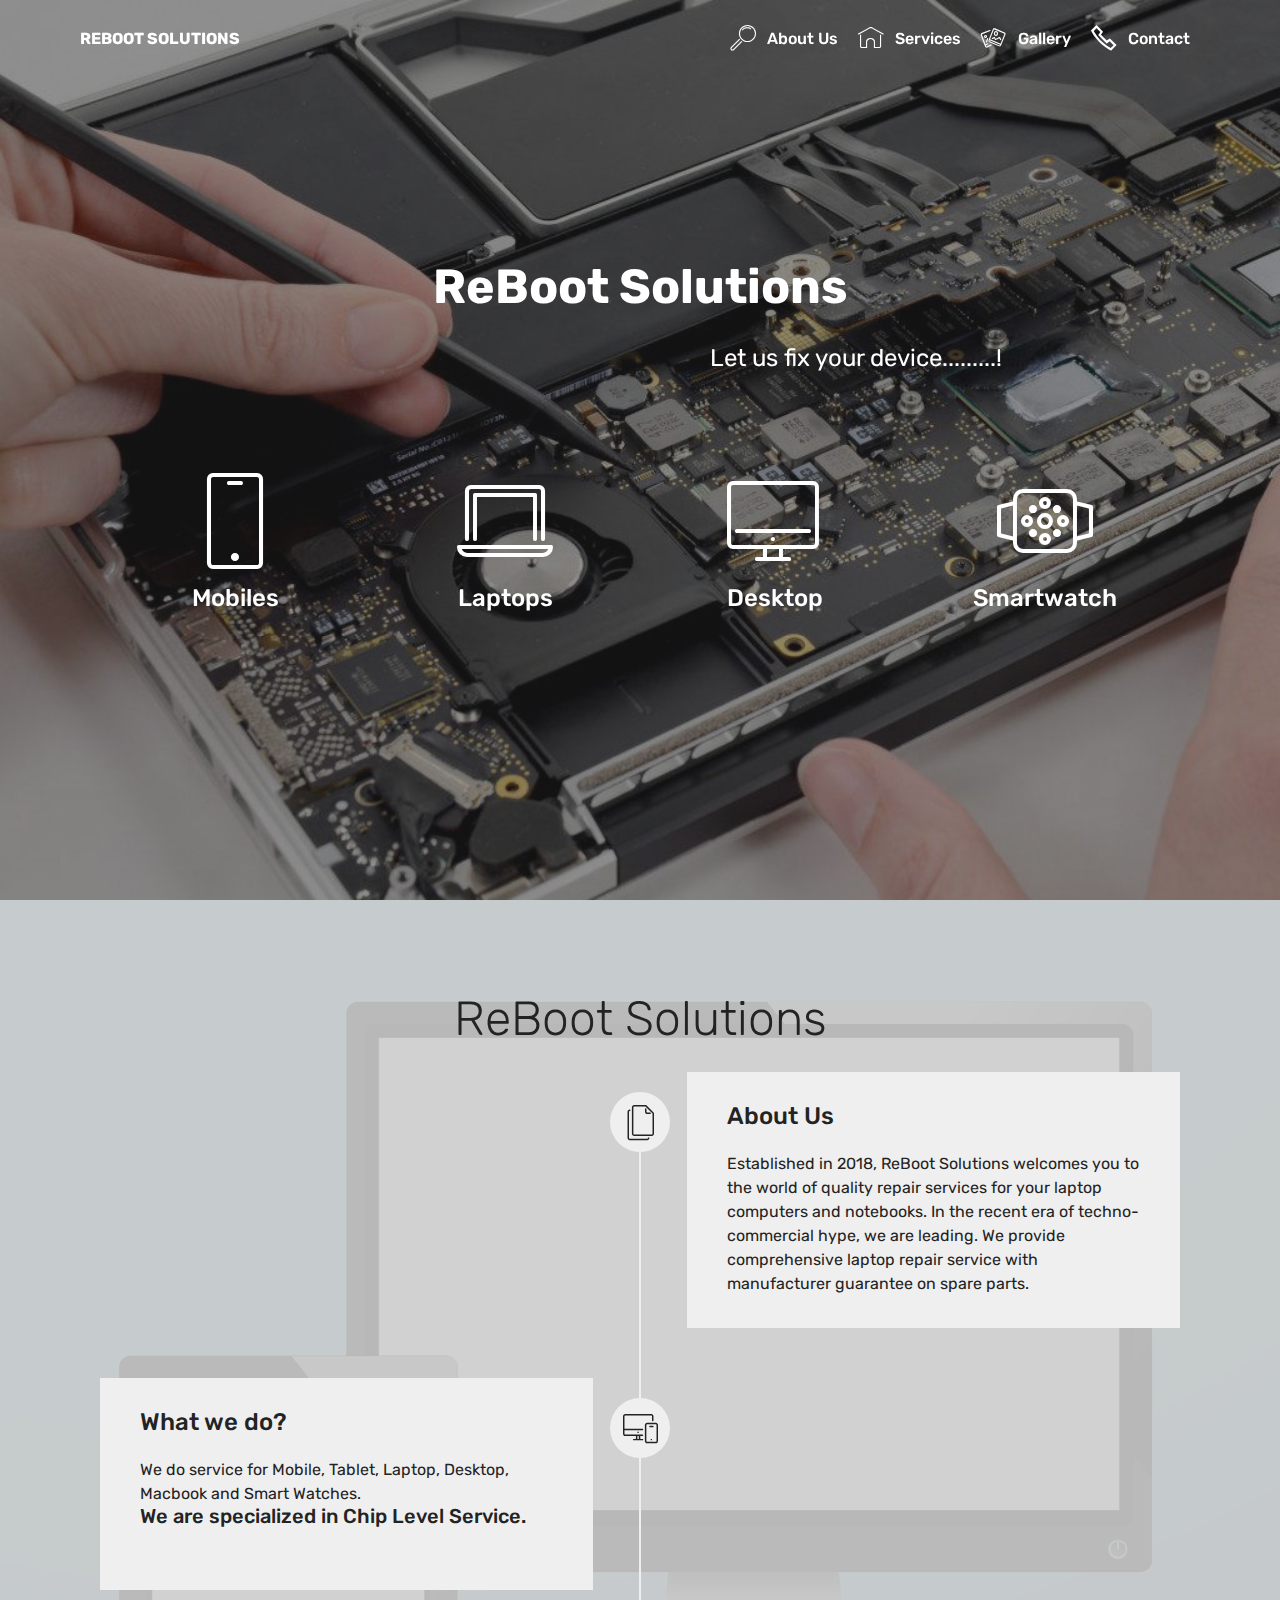
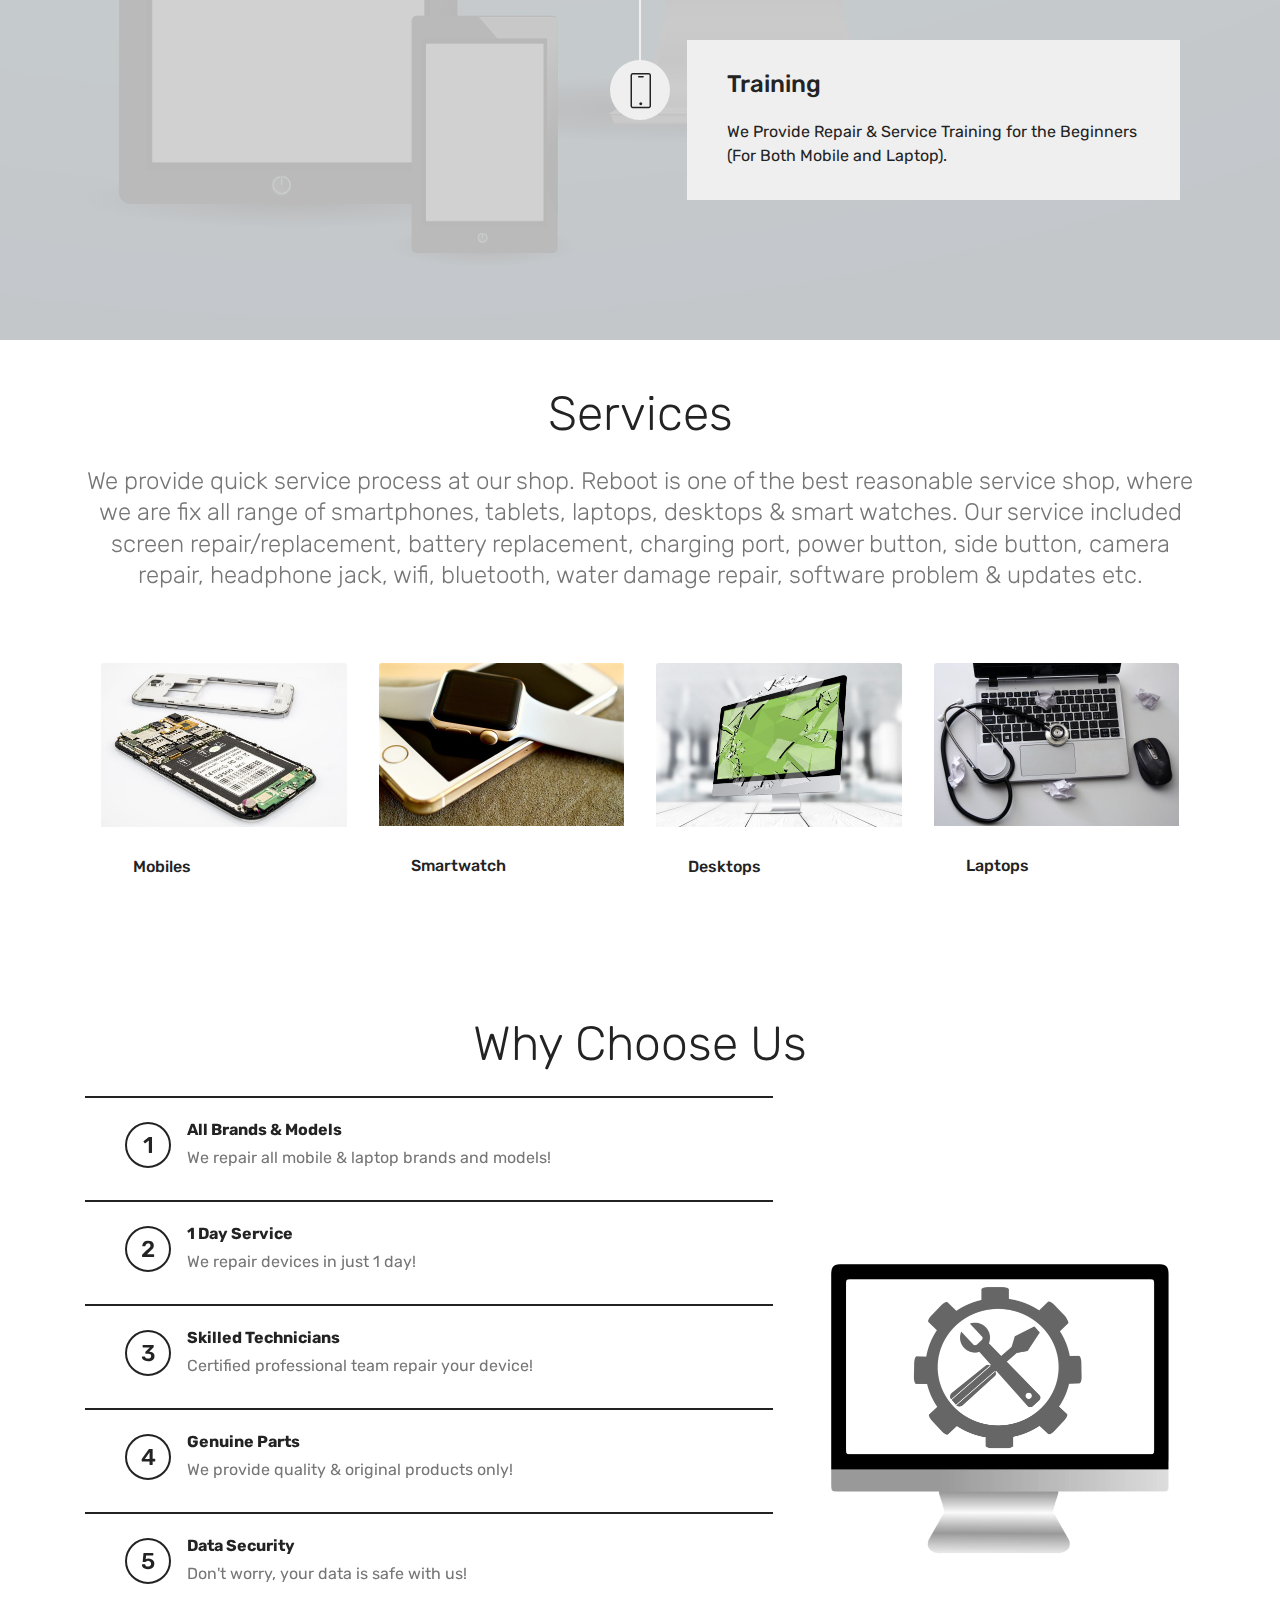
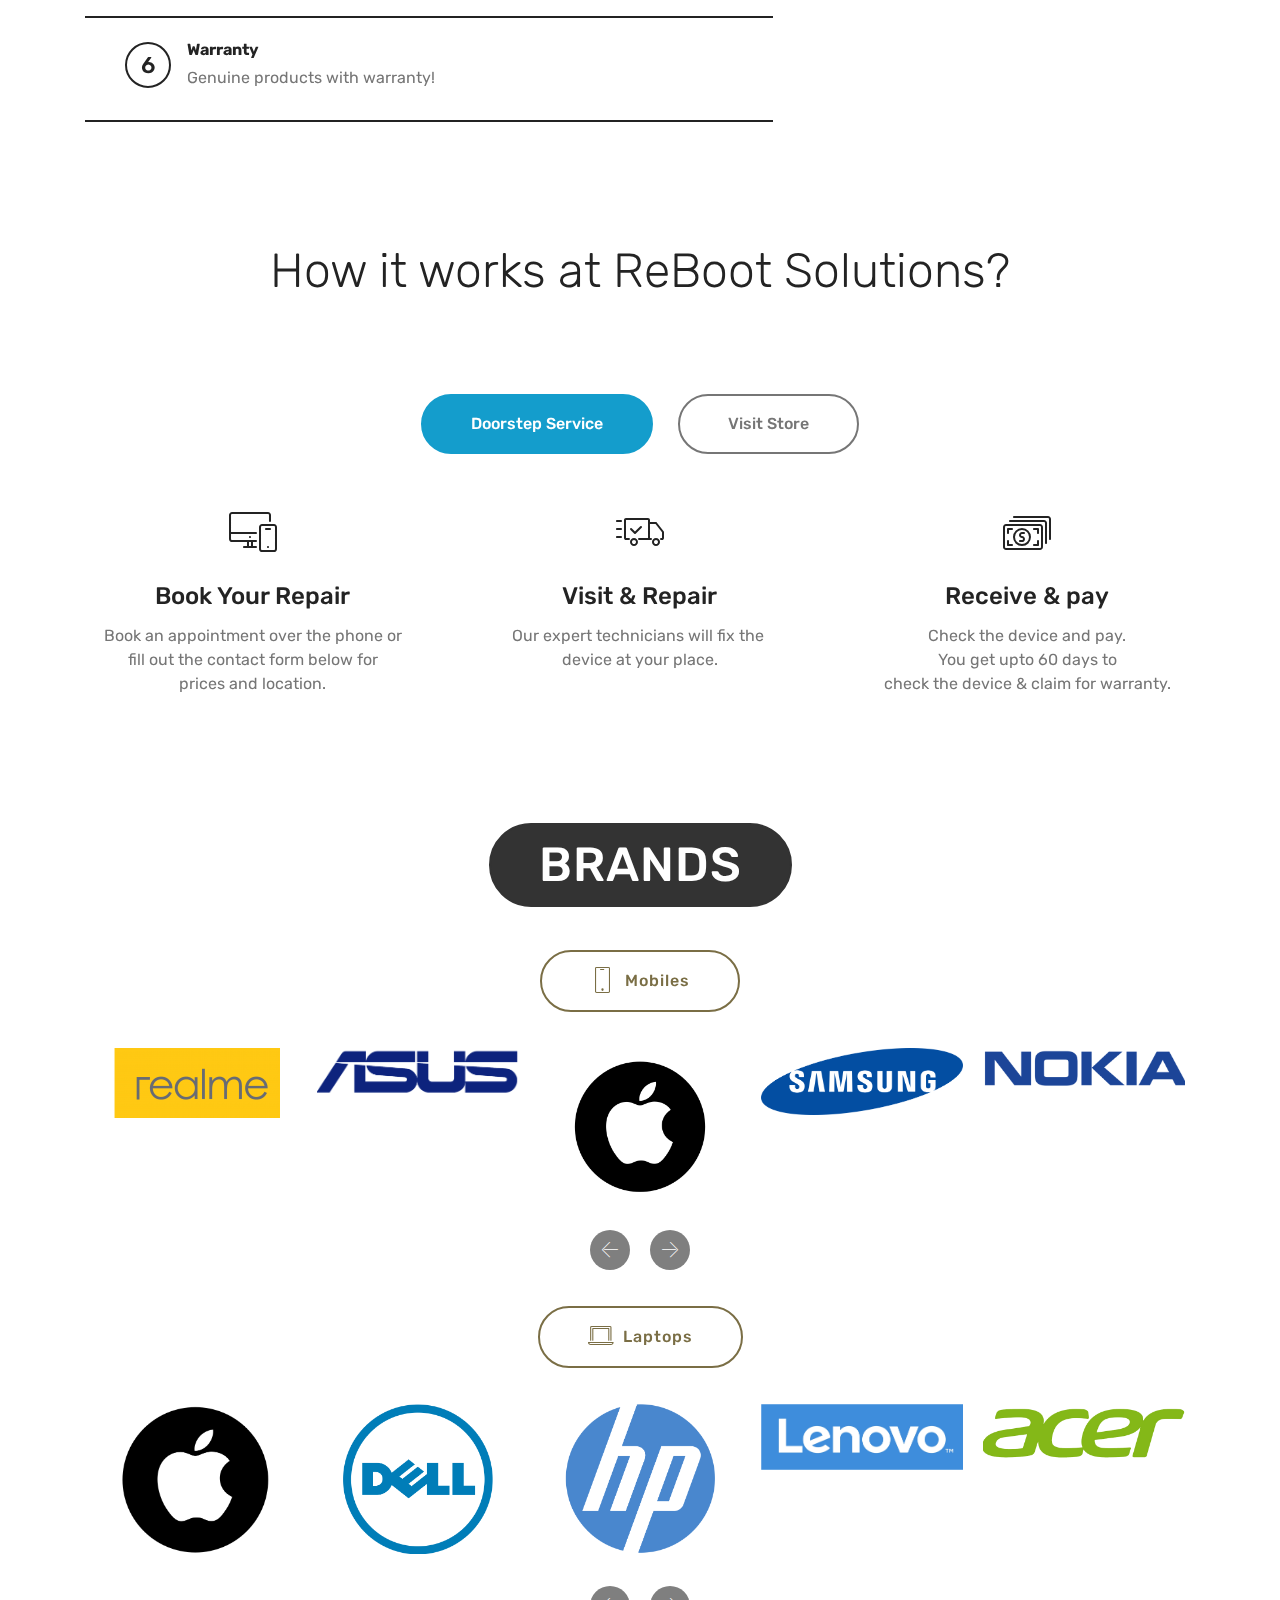
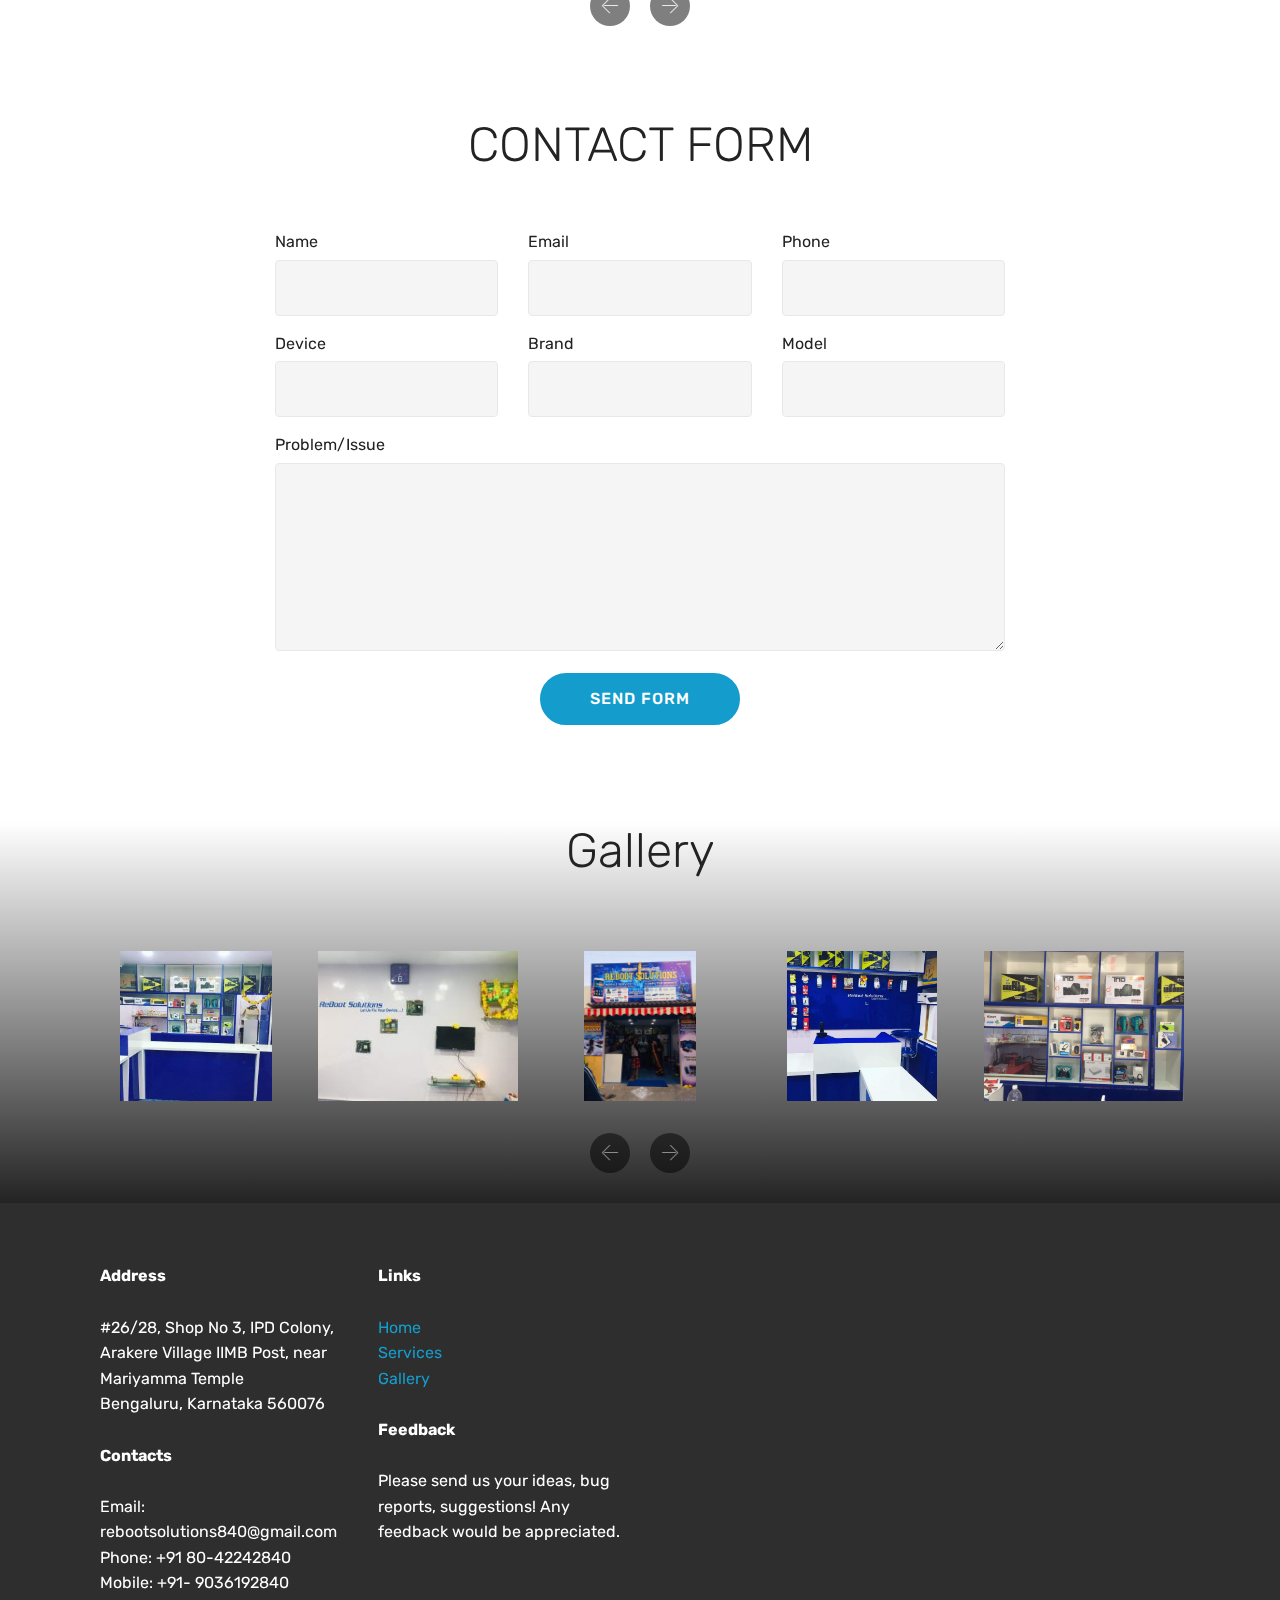
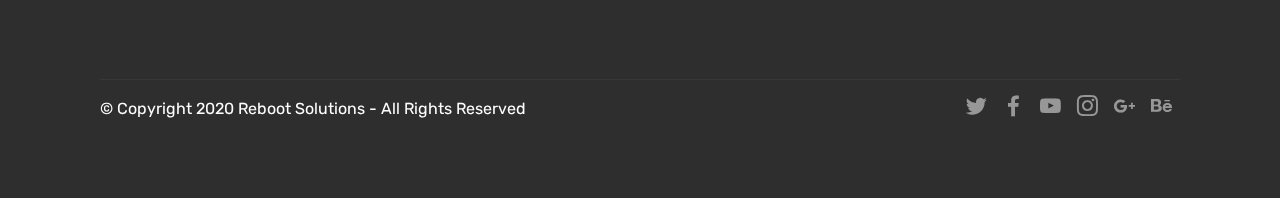
==== commit 2291d0dc: "Update index.html" ====
--- a/Stage2/index.html
+++ b/Stage2/index.html
@@ -1114,7 +1114,7 @@
                         <br>
                         <br>#26/28, Shop No 3, IPD Colony,<br>Arakere Village IIMB Post, near Mariyamma Temple<br>Bengaluru, Karnataka 560076<br><br><strong>Contacts</strong>
                         <br>
-                        <br>Email: info@rebootsolutions.co.in&nbsp;<br>Phone: +91 80-42242840<br>Mobile: +91- 9036192840&nbsp;</p>
+                        <br>Email: rebootsolutions840@gmail.com&nbsp;<br>Phone: +91 80-42242840<br>Mobile: +91- 9036192840&nbsp;</p>
                 </div>
                 <div class="col-12 col-md-3 mbr-fonts-style display-7">
                     <p class="mbr-text">
